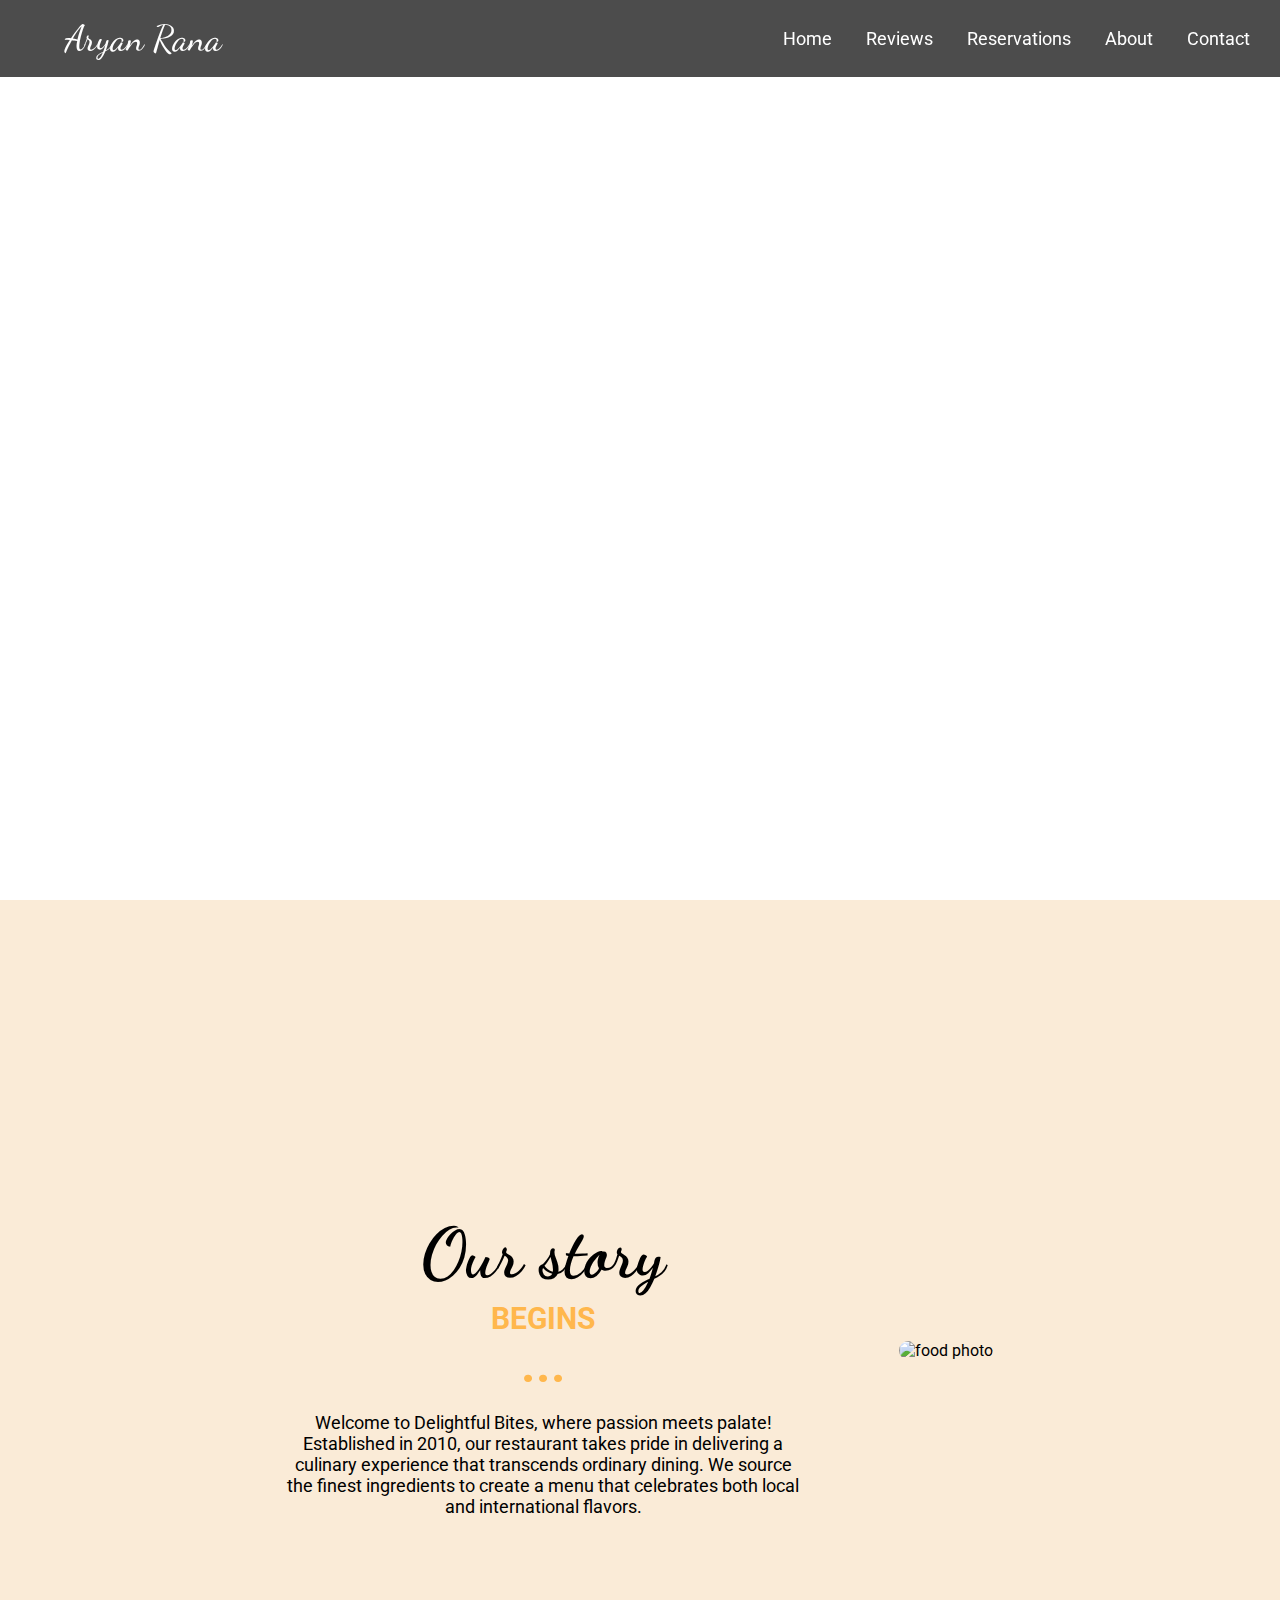
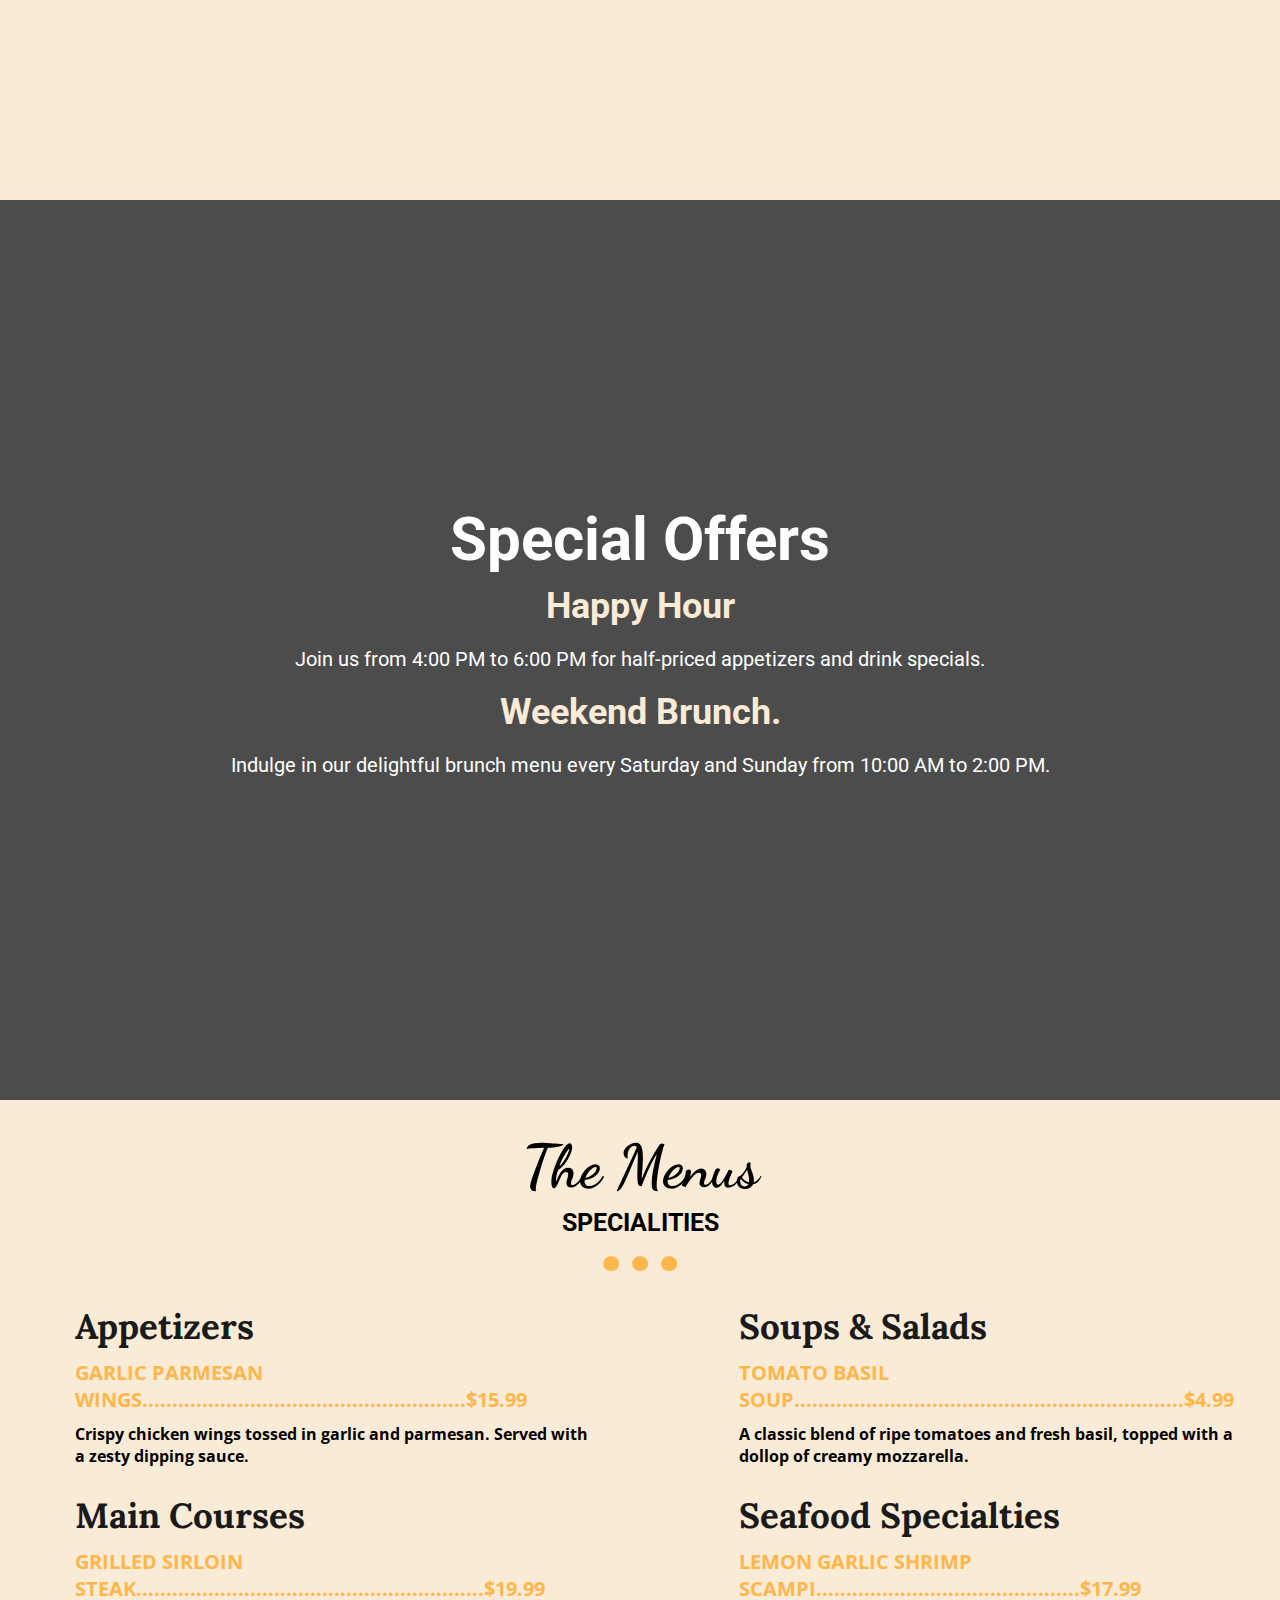
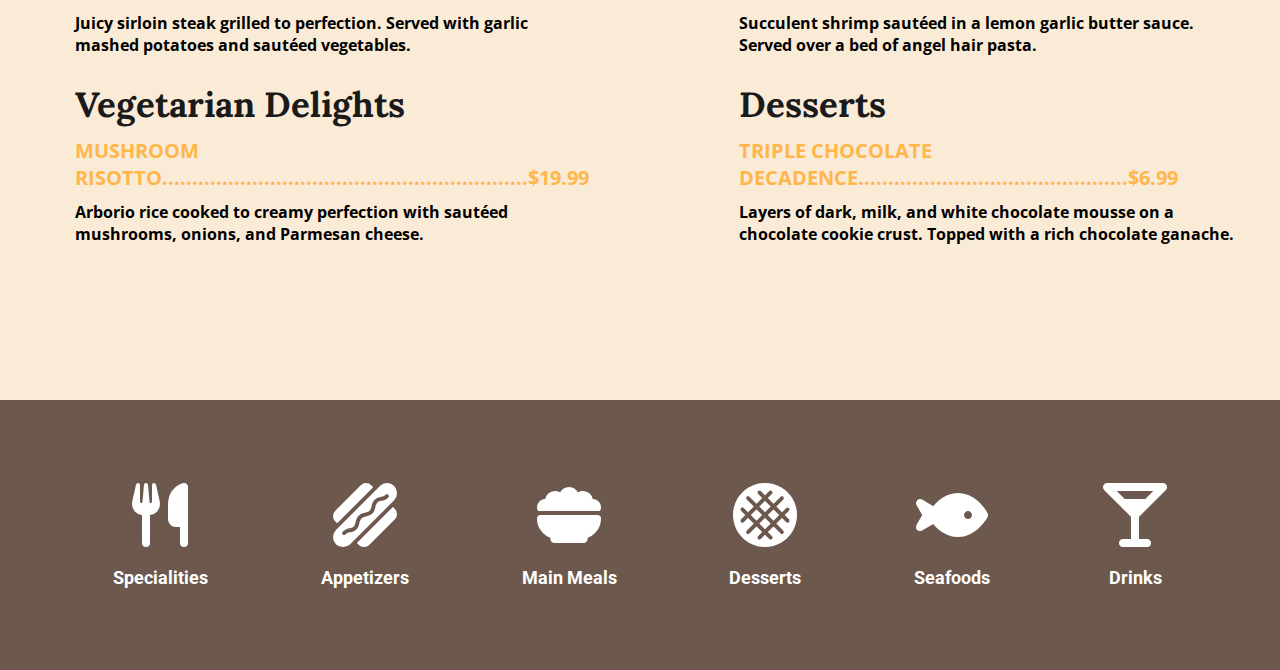
==== index.html @ 8b71987f "Menu & Icons" ====
<!DOCTYPE html>
<html lang="en">
<head>
    <meta charset="UTF-8">
    <meta name="viewport" content="width=device-width, initial-scale=1.0">
    <title>Delightful Bites Restaurant</title>
    <link rel="stylesheet" href="style.css">
    <link rel="stylesheet" href="https://cdnjs.cloudflare.com/ajax/libs/font-awesome/6.5.1/css/all.min.css">
</head>
<body>
    <main>
        <section class="landing-page">
            <nav class="menu">
                <div class="logo">
                    <a href="#">Aryan Rana</a>
                </div>
                <div class="menu-btn">
                    <a href="#">Home</a>
                    <a href="#">Reviews</a>
                    <a href="#">Reservations</a>
                    <a href="#">About</a>
                    <a href="#">Contact</a>
                </div>
            </nav>
            <div class="background-img"></div>

            <div class="landing-page-content">
                <h1>Delightful Bites</h1>
                <h4>Savor the Flavors of Culinary Excellence</h4>
            </div>
        </section>

        <section class="our-story">
            <div class="story-content">
                <h1>Our story</h1>
                <h3>BEGINS</h3>
                <h4>...</h4>
                <p>Welcome to Delightful Bites, where passion meets palate! Established in 2010, our restaurant takes pride in delivering a culinary experience that transcends ordinary dining. We source the finest ingredients to create a menu that celebrates both local and international flavors.</p>
            </div>
            <div class="story-img">
                <img src="https://img.freepik.com/free-photo/side-view-club-sandwich-with-salted-cucumbers-lemon-olives-round-white-plate_176474-3049.jpg?w=740&t=st=1705637805~exp=1705638405~hmac=fe9054558e124e71cd167148148c198eaa6d7e6b588a46d41ed2f41e915b33fd" alt="food photo">
            </div>
        </section>

        <section class="signature-recipes">
            <div class="signature-content">
                <h1>Special Offers</h1>
                <h3>Happy Hour</h3>
                <p>Join us from 4:00 PM to 6:00 PM for half-priced appetizers and drink specials.</p>
                <h3>Weekend Brunch.</h3>
                <p>Indulge in our delightful brunch menu every Saturday and Sunday from 10:00 AM to 2:00 PM.</p>
            </div>
        </section>

        <section class="food-menu">
            <h1>The Menus</h1>
            <h3>Specialities</h3>
            <h4>...</h4>
            <div class="grid-menu">
                <div class="grid-child">
                    <h1>Appetizers</h1>
                    <h3>Garlic Parmesan Wings......................................................$15.99</h3>
                    <p>Crispy chicken wings tossed in garlic and parmesan. Served with a zesty dipping sauce.</p>
                </div>
                <div class="grid-child">
                    <h1>Soups & Salads</h1>
                    <h3>Tomato Basil Soup.................................................................$4.99</h3>
                    <p>A classic blend of ripe tomatoes and fresh basil, topped with a dollop of creamy mozzarella.</p>
                    <!-- <h3>Mango Tango Salad</h3>
                    <p>Mixed greens, juicy mango slices, feta cheese, and candied walnuts. Drizzled with a balsamic vinaigrette.</p> -->
                </div>
                <div class="grid-child">
                    <h1>Main Courses</h1>
                    <h3>Grilled Sirloin Steak..........................................................$19.99</h3>
                    <p>Juicy sirloin steak grilled to perfection. Served with garlic mashed potatoes and sautéed vegetables.</p>
                    <!-- <h3>Chicken Alfredo Pasta</h3>
                    <p>Creamy Alfredo sauce tossed with fettuccine pasta and grilled chicken.</p> -->
                </div>
                <div class="grid-child">
                    <h1>Seafood Specialties</h1>
                    <h3>Lemon Garlic Shrimp Scampi............................................$17.99</h3>
                    <p>Succulent shrimp sautéed in a lemon garlic butter sauce. Served over a bed of angel hair pasta.</p>
                </div>
                <div class="grid-child">
                    <h1>Vegetarian Delights</h1>
                    <h3>Mushroom Risotto.............................................................$19.99</h3>
                    <p>Arborio rice cooked to creamy perfection with sautéed mushrooms, onions, and Parmesan cheese.</p>
                </div>
                <div class="grid-child">
                    <h1>Desserts</h1>
                    <h3>Triple Chocolate Decadence.............................................$6.99</h3>
                    <p>Layers of dark, milk, and white chocolate mousse on a chocolate cookie crust. Topped with a rich chocolate ganache.</p>
                </div>
            </div>
        </section>

        <section class="icon-menu">
            <div class="icon">
                <i class="fa-solid fa-utensils fa-4x"></i>
                <h6>Specialities</h6>
            </div>
            <div class="icon">
                <i class="fa-solid fa-hotdog fa-4x"></i>
                <h6>Appetizers</h6>
            </div>
            <div class="icon">
                <i class="fa-solid fa-bowl-food fa-4x"></i>
                <h6>Main Meals</h6>
            </div>
            <div class="icon">
                <i class="fa-solid fa-stroopwafel fa-4x"></i>
                <h6>Desserts</h6>
            </div>
            <div class="icon">
                <i class="fa-solid fa-fish fa-4x"></i>
                <h6>Seafoods</h6>
            </div>
            <div class="icon">
                <i class="fa-solid fa-martini-glass fa-4x"></i>
                <h6>Drinks</h6>
            </div>
        </section>

    </main>

</body>
</html>
---- style.css ----
@import url('https://fonts.googleapis.com/css2?family=Open+Sans:ital,wght@1,300&display=swap');
@import url('https://fonts.googleapis.com/css2?family=Open+Sans&display=swap');
@import url('https://fonts.googleapis.com/css2?family=Dancing+Script:wght@700&display=swap');
@import url('https://fonts.googleapis.com/css2?family=Roboto&display=swap');
@import url('https://fonts.googleapis.com/css2?family=Lora:ital,wght@1,500&display=swap');

body{
    margin: 0;
    padding: 0;
    font-family: 'Roboto', sans-serif;
}

.landing-page{
    background-image: url(./assets/vegetables-set-left-black-slate.jpg);
    background-repeat: no-repeat;
    background-size: cover;
    height: 100vh;
}

nav.menu{
    display: flex;
    justify-content: space-between;
    padding: 25px 15px;
    align-items: center;
    /* position: relative; */
    position: sticky;
    top: 0;
    background-color: rgba(0,0,0,0.7);
    height: 3vh;
    
}

.logo a{
    font-family: 'Dancing Script', cursive;
    text-decoration: none;
    font-size: 36px;
    color: #fff;
    padding-left: 50px;
}

.menu-btn a{
    text-decoration: none;
    color: black;
    padding: 0px 15px;
    font-size: 18px;
    color: #fff;
}

.menu-btn a:hover{
    text-decoration: underline;
    opacity: 0.7;
    transition: ease-in 0.3s;
}

.landing-page-content h1{
    color: #fff;
    font-family: 'Dancing Script', cursive;
    font-size: 100px;
    position: absolute;
    margin: 0;
    padding: 0;
    top: 40%;
    left: 10%;
}

.landing-page-content h4{
    color: #fff;
    font-size: 25px;
    font-family: 'Dancing Script', cursive;
    position: absolute;
    top: 53%;
    left: 17%;
    /* text-transform: uppercase; */
}

.our-story{
    height: 100vh;
    background-color: antiquewhite;
    display: flex;
    justify-content: center;
    align-items: center;
    gap: 100px;
    text-align: center;
    /* margin-bottom: 0; */
}

.our-story h1{
    margin-bottom: 5px;
    font-family: 'Dancing Script', cursive;
    font-size: 70px;
}

.our-story h3{
    margin: 0;
    font-size: 30px;
    color: rgb(255, 183, 76);
}

.our-story h4{
    margin: 0px;
    font-size: 50px;
    color: rgb(255, 183, 76);
}

.our-story p{
    font-size: 18px;
    /* margin-top: 0; */
}

.story-content{
    width: 40%;
}

.story-img img{
    width: 500px;
    border-radius: 15px;
    transition: ease-in-out 0.3s;
}

.story-img img:hover{
    transform: translateY(-20px);
    cursor: pointer;
    box-shadow: 0px 20px 20px rgb(93, 93, 93);
}

.signature-recipes{
    background-image: url('https://img.freepik.com/free-photo/staple-both-hakka-chinese-culinary-traditions_157027-3288.jpg?t=st=1705639334~exp=1705642934~hmac=932eb2177e94828991f84b2e06599769e64c361feb4fa1d495d70c51c947514d&w=1380');
    height: 100vh;
    background-repeat: no-repeat;
    background-size: cover;
    display: flex;
    justify-content: center;
    box-shadow: inset 0 0 0 2000px rgba(0, 0, 0, 0.7);
    align-items: center;
}

.signature-content{
    color: #fff;
    margin: 0;
    text-align: center;
}

.signature-content h1{
    font-size: 60px;
    margin-top: 0px;
    margin-bottom: 10px;
}

.signature-content h3{
    margin: 0;
    font-size: 36px;
    color: antiquewhite;
}

.signature-content p{
    font-size: 20px;
}

.food-menu{
    height: 100vh;
    background-color: #faebd7;
    display: flex;
    flex-direction: column;
    align-items: center;
    justify-content: center;
    /* padding-top: 50px; */
}

.food-menu h1{
    margin-top: 0;
    margin-bottom: 5px;
    font-family: 'Dancing Script', cursive;
    font-size: 60px;
}

.food-menu h3{
    margin-top: 0px;
    text-transform: uppercase;
    font-size: 25px;
}

.food-menu h4{
    margin-top: -85px;
    margin-bottom: 0px;
    font-size: 100px;
    color: rgb(255, 183, 76);
}

.grid-menu{
    display: grid;
    grid-template-columns: 1fr 1fr;
    grid-template-rows: 1fr 1fr 1fr 1fr;
    /* grid-template-rows: 200px 200px 200px 200px; */
    height: 75vh;
    width: 100%;
    /* row-gap: 20px; */
}

.grid-child{
    /* border: 1px solid black; */
    padding: 0px 25px;
    margin: 0px 50px;
}

.grid-child h1{
    /* margin: 0 auto; */
    font-size: 35px;
    font-family: 'Lora', serif;
    margin-top: 10px;
    color: #1a1a1a;
}

.grid-child h3{
    font-size: 20px;
    margin-top: 10px;
    margin-bottom: 0px;
    font-family: 'Open Sans', sans-serif;
    color: rgb(255, 183, 76);
}

.grid-child p{
    margin-top: 10px;
    font-weight: bold;
    font-family: 'Open Sans', sans-serif;
}


.icon-menu{
    height: 30vh;
    background-color: rgb(108, 88, 77);
    margin: 0;
    padding: 0;
    display: flex;
    justify-content: space-evenly;
    align-items: center;
    text-align: center;
}

.icon-menu i{
    color: #fff;
    margin-bottom: 0;
}

.icon-menu h6{
    color: #fff;
    font-size: 18px;
    margin-top: 20px;
    margin-bottom: 0;
}
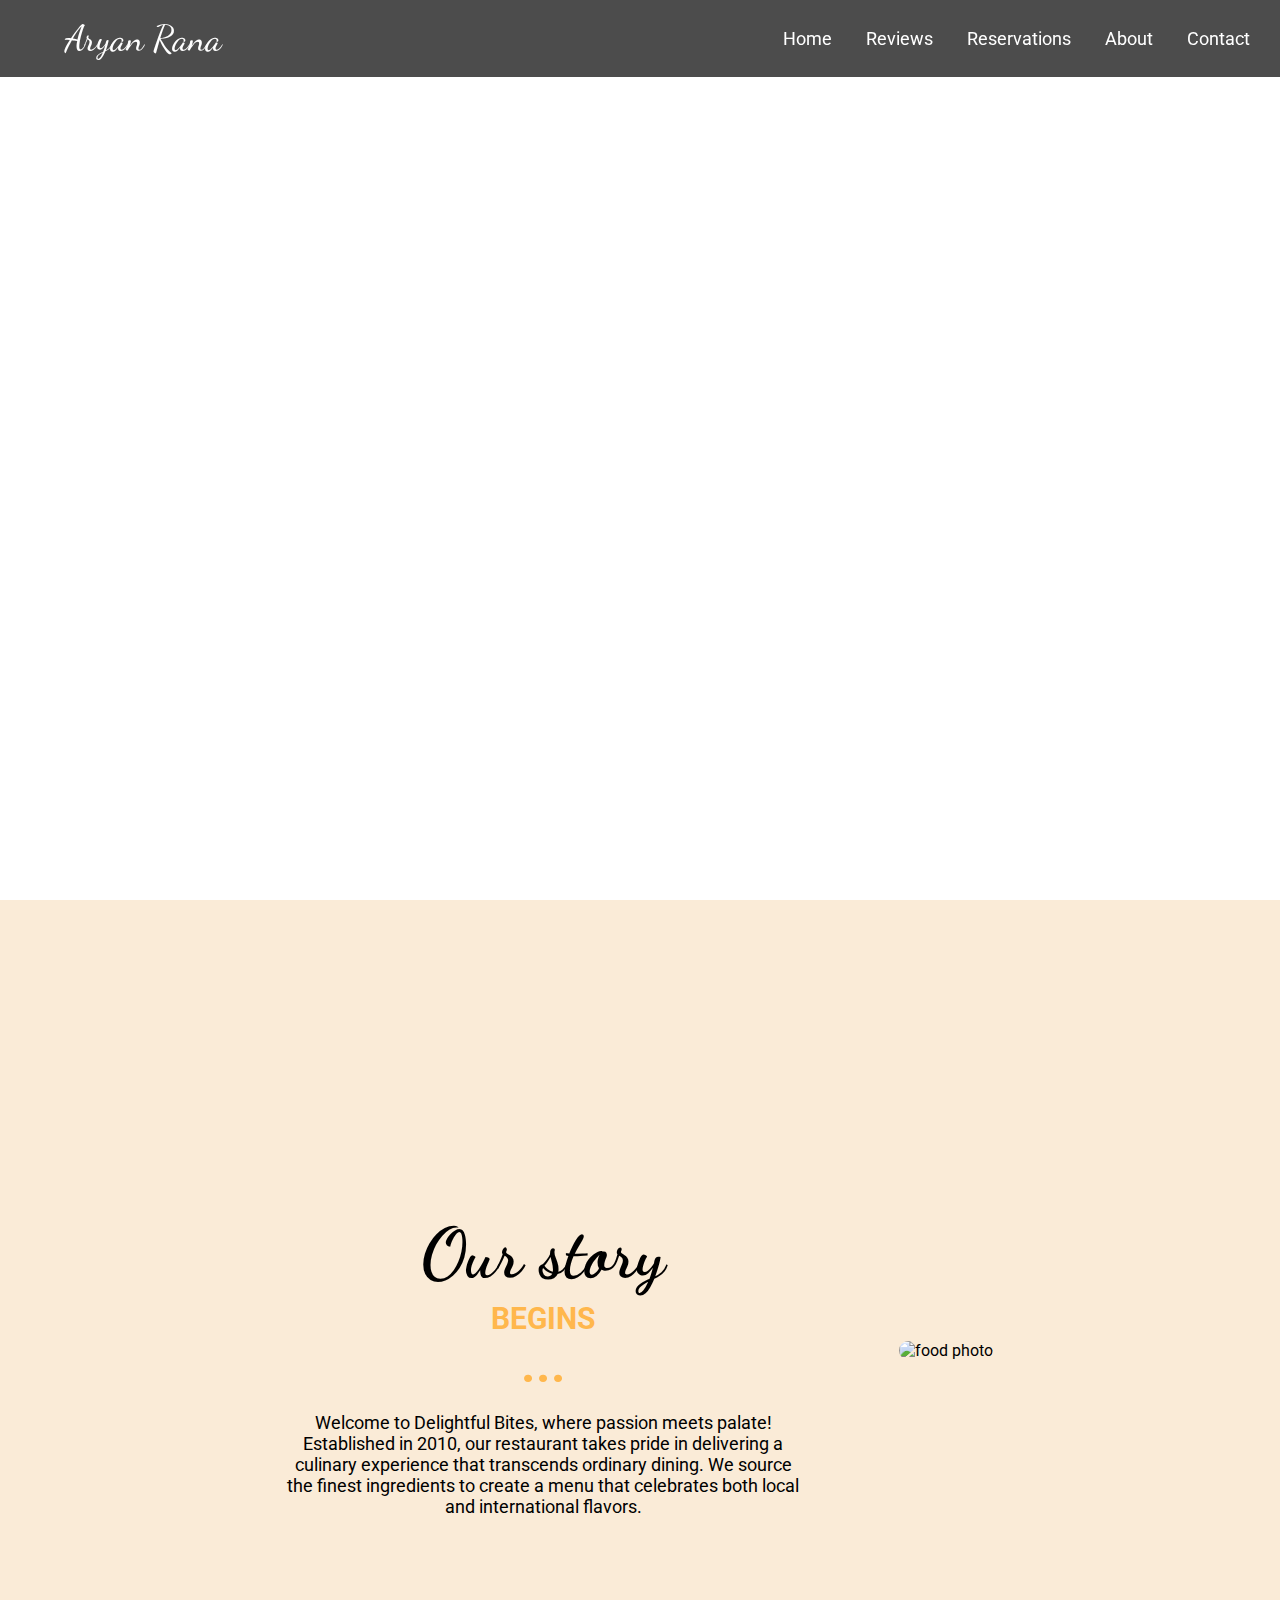
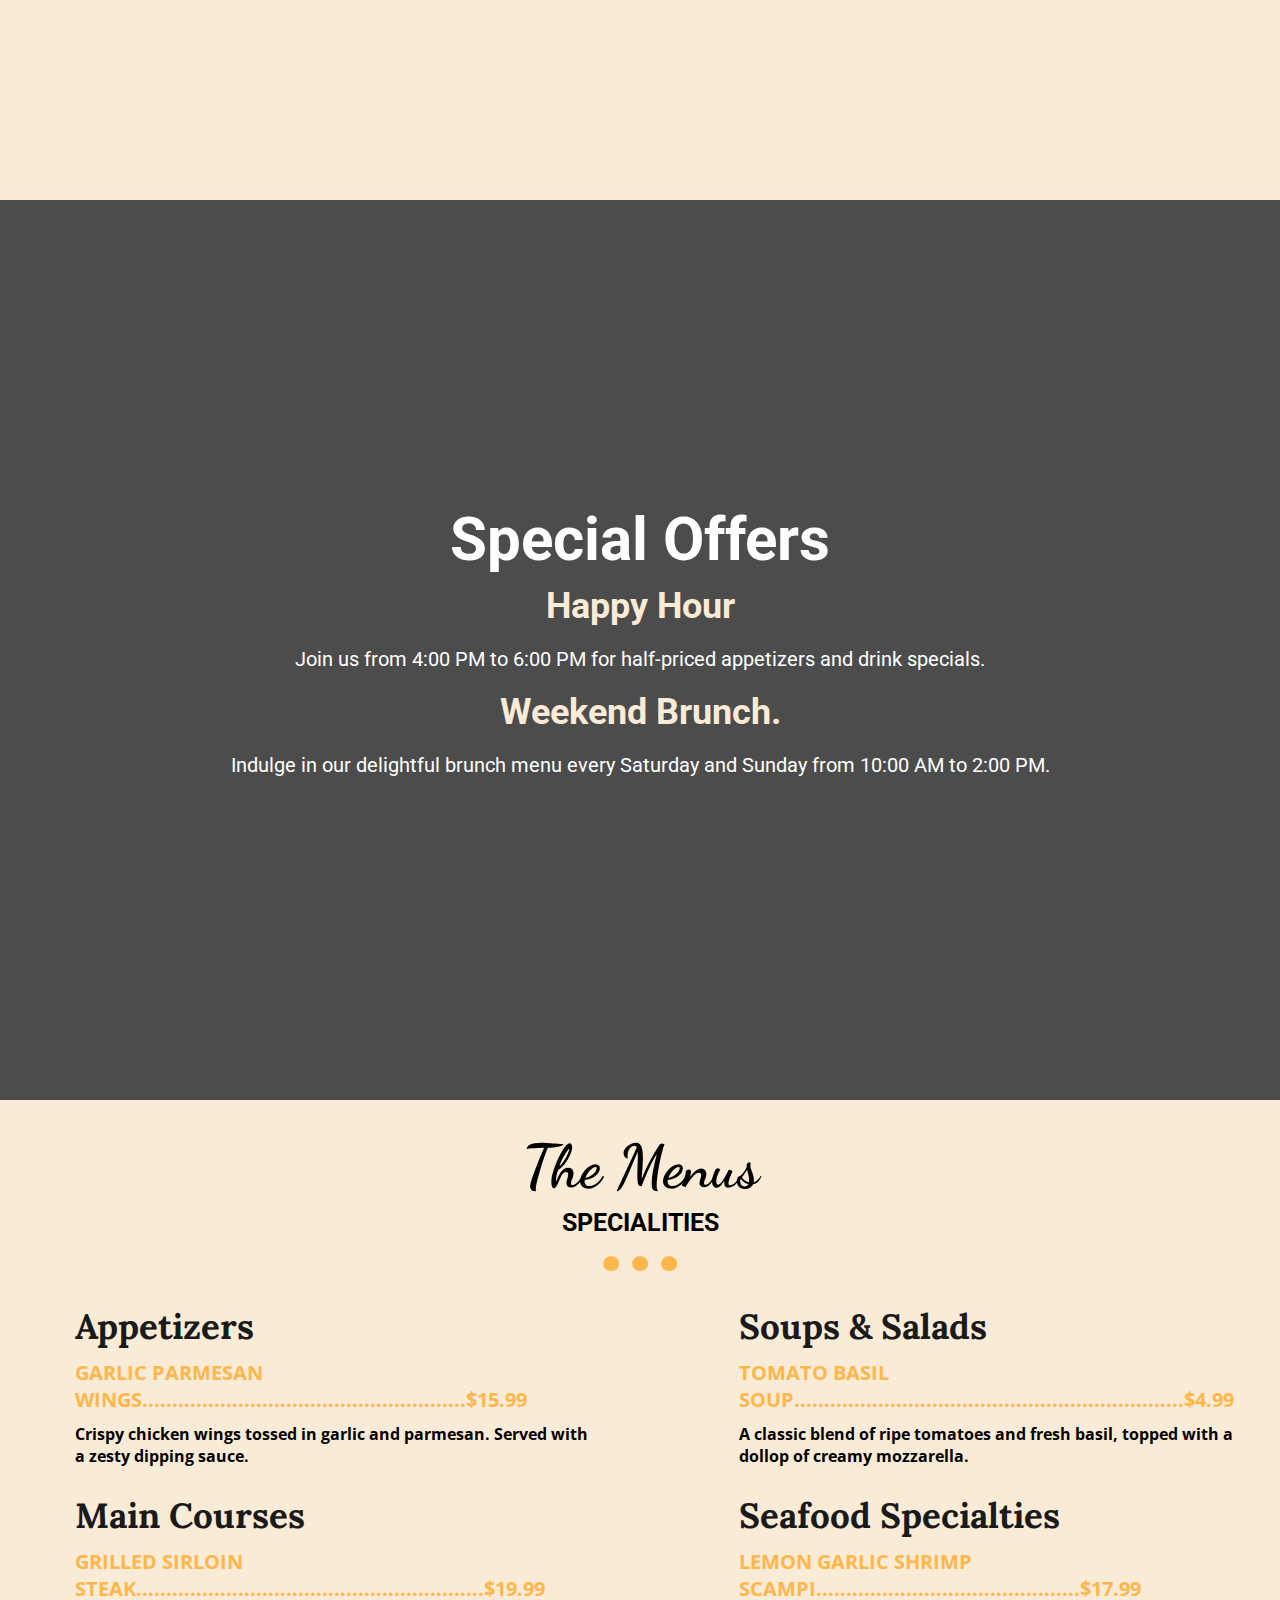
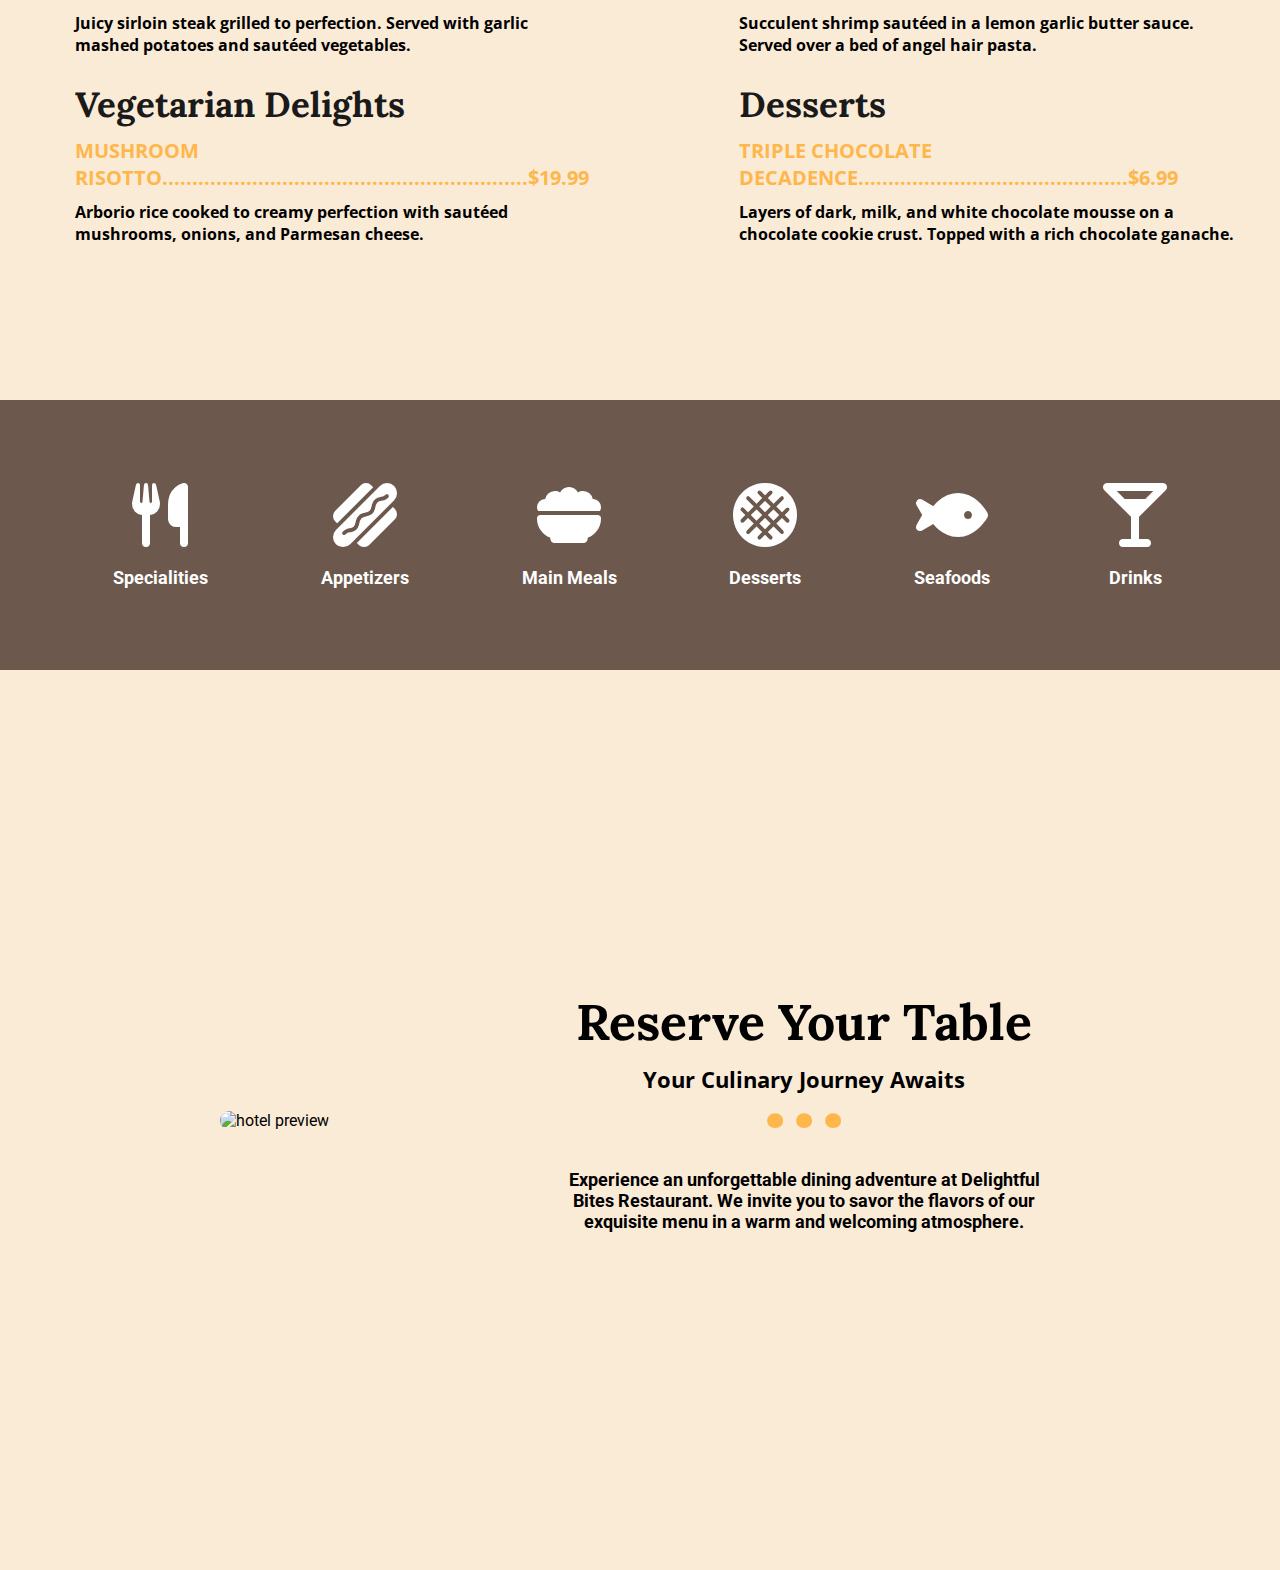
==== commit 524a65d6: "Reservation Section" ====
--- a/index.html
+++ b/index.html
@@ -10,6 +10,10 @@
 <body>
     <main>
         <section class="landing-page">
+            <div class="landing-page-content">
+                <h1>Delightful Bites</h1>
+                <h4>Savor the Flavors of Culinary Excellence</h4>
+            </div>
             <nav class="menu">
                 <div class="logo">
                     <a href="#">Aryan Rana</a>
@@ -23,11 +27,6 @@
                 </div>
             </nav>
             <div class="background-img"></div>
-
-            <div class="landing-page-content">
-                <h1>Delightful Bites</h1>
-                <h4>Savor the Flavors of Culinary Excellence</h4>
-            </div>
         </section>
 
         <section class="our-story">
@@ -121,6 +120,40 @@
             </div>
         </section>
 
+        <section class="reservations">
+            <div class="reservation-content">
+                <div class="img-container"><img src="https://img.freepik.com/free-photo/chinese-traditional-interior-restaurant_1409-6256.jpg?t=st=1705691362~exp=1705694962~hmac=23c063efb1ce0255e01ec3faac3ee736597739b90121cf0d766e950873a7528c&w=1060" alt="hotel preview"></div>
+                
+                <div class="reservation-title">
+                    <h1>Reserve Your Table</h1>
+                    <h3>Your Culinary Journey Awaits</h3>
+                    <h4>...</h4>
+                    <p>Experience an unforgettable dining adventure at Delightful Bites Restaurant. We invite you to savor the flavors of our exquisite menu in a warm and welcoming atmosphere.</p>
+                </div>
+            </div>
+        </section>
+        
+        <!-- <section class="reserve-here">
+                <div class="why-reserve">
+                    <h1>Why Reserve with Us?</h1>
+                    <h3>Priority Seating</h3>
+                    <p>Guarantee your preferred dining time by reserving your table in advance.</p>
+                    <h3>Special Occasions</h3>
+                    <p>Celebrating a special event? Let us know, and we'll ensure your experience is nothing short of extraordinary.</p>
+                    <h3>Exclusive Offers</h3>
+                    <p>Enjoy exclusive perks and offers when you reserve through our website.</p>
+                </div>
+                <div class="how-reserve">
+                    <h1>How to Reserve</h1>
+                    <h3>Online Reservation:</h3>
+                    <p>Visit our website and use our easy online reservation system.</p>
+                    <h3>Call Us:</h3>
+                    <p>Dial (555) 123-4567 to speak with our friendly staff and secure your table.</p>
+                    <h3>Visit Us:</h3>
+                    <p>Drop by Delightful Bites Restaurant, and our host will assist you with your reservation.</p>
+                </div>
+        </section> -->
+
     </main>
 
 </body>
--- a/style.css
+++ b/style.css
@@ -27,7 +27,7 @@
     top: 0;
     background-color: rgba(0,0,0,0.7);
     height: 3vh;
-    
+    backdrop-filter: blur(10px);
 }
 
 .logo a{
@@ -120,7 +120,7 @@
 .story-img img:hover{
     transform: translateY(-20px);
     cursor: pointer;
-    box-shadow: 0px 20px 20px rgb(93, 93, 93);
+    box-shadow: 20px 20px 20px rgb(93, 93, 93);
 }
 
 .signature-recipes{
@@ -215,7 +215,7 @@
     margin-top: 10px;
     margin-bottom: 0px;
     font-family: 'Open Sans', sans-serif;
-    color: rgb(255, 183, 76);
+    color: #ffb74c;
 }
 
 .grid-child p{
@@ -248,3 +248,59 @@
     margin-bottom: 0;
 }
 
+.reservations{
+    background-color: antiquewhite;
+    height: 100vh;
+    display: flex;
+    margin: 0;
+    padding: 0;
+}
+
+.img-container img{
+    width: 700px;
+    border-radius: 15px;
+}
+
+.img-container img:hover{
+    transform: translateY(-5px);
+    cursor: pointer;
+    box-shadow: -20px 20px 10px rgb(40, 40, 40);
+    transition: ease-in-out 0.3s;
+}
+
+.reservation-content{
+    display: flex;
+    align-items: center;
+    justify-content: space-evenly;
+}
+
+.reservation-title{
+    width: 40%;
+    text-align: center;
+}
+
+.reservation-title h1{
+    font-family: 'Lora', serif;
+    font-size: 50px;
+    margin: 0px auto;
+}
+
+.reservation-title h3{
+    margin: 10px auto;
+    font-family: 'Open Sans', sans-serif;
+    font-size: 22px;
+}
+
+.reservation-title h4{
+    font-size: 100px;
+    margin-top: -70px;
+    margin-bottom: 0;
+    color: #ffb74c;
+    height: fit-content;
+}
+
+.reservation-title p{
+    font-weight: bold;
+    font-size: 18px;
+}
+
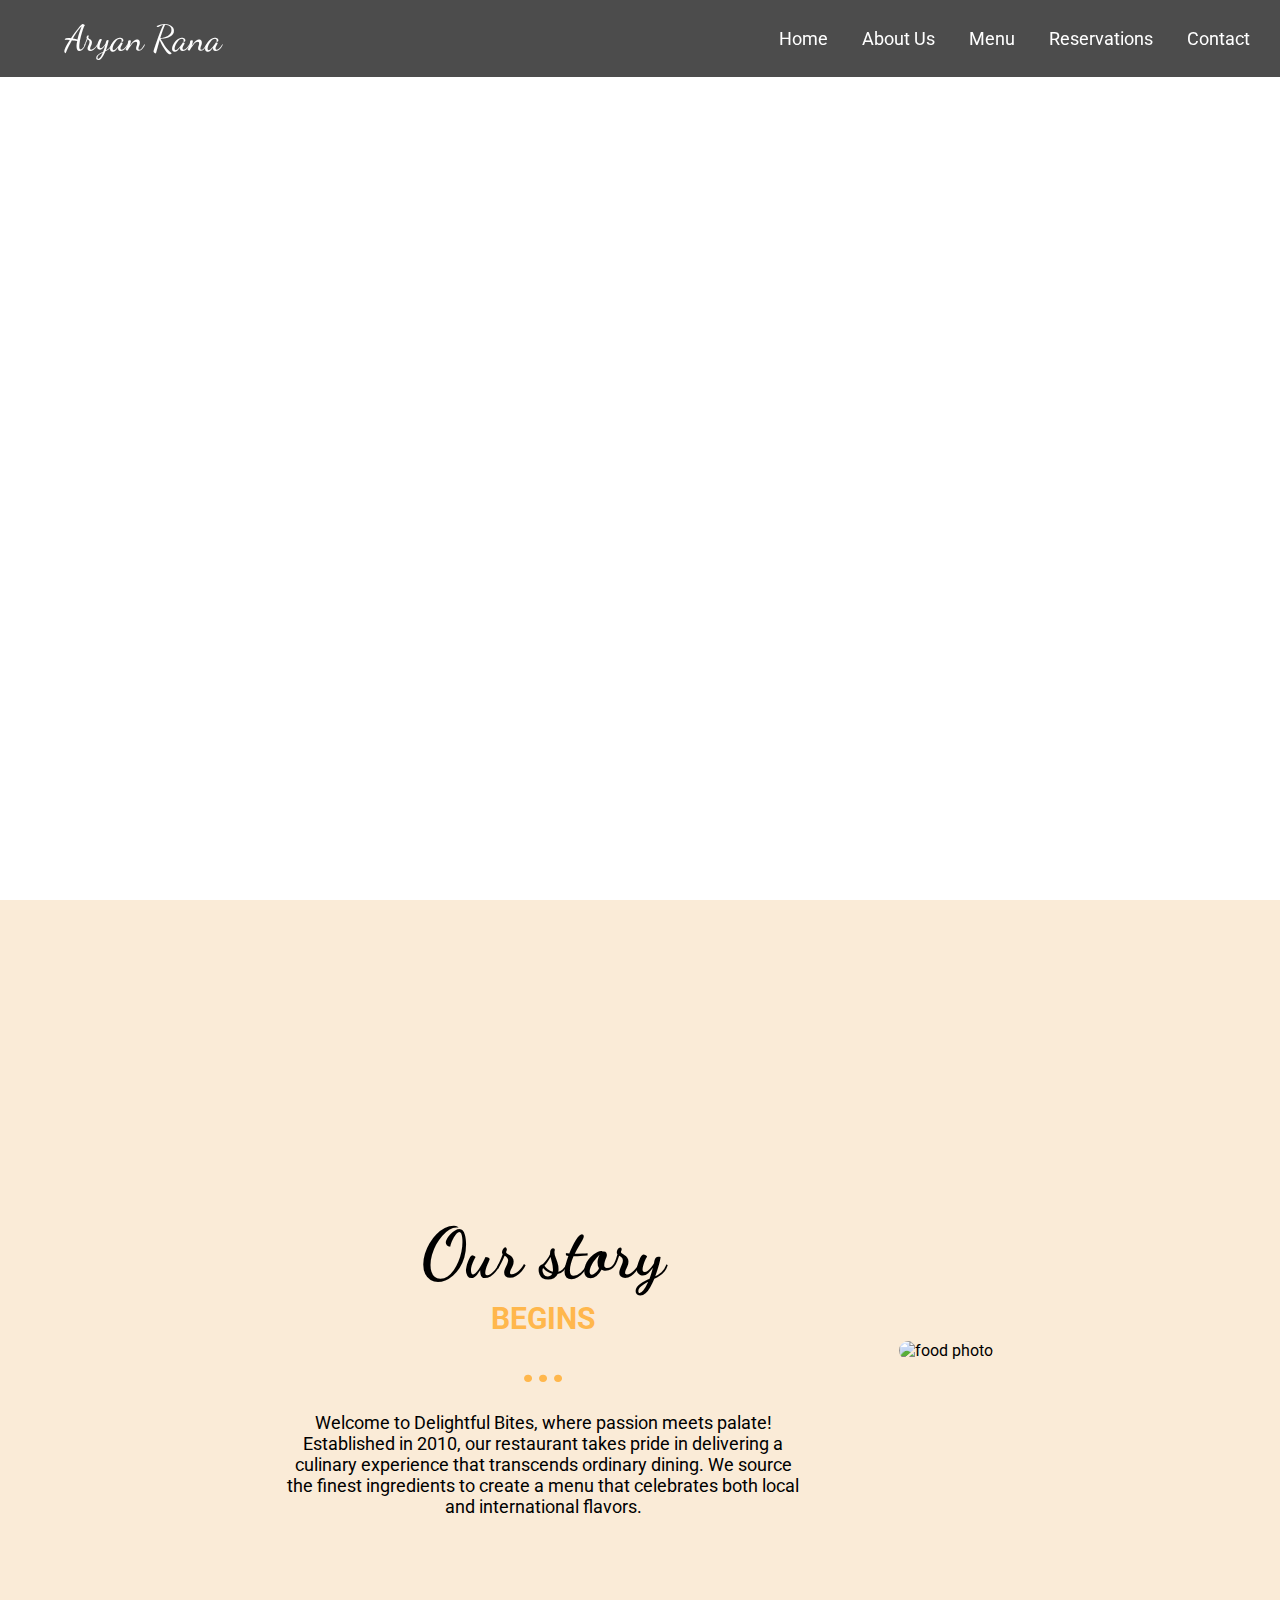
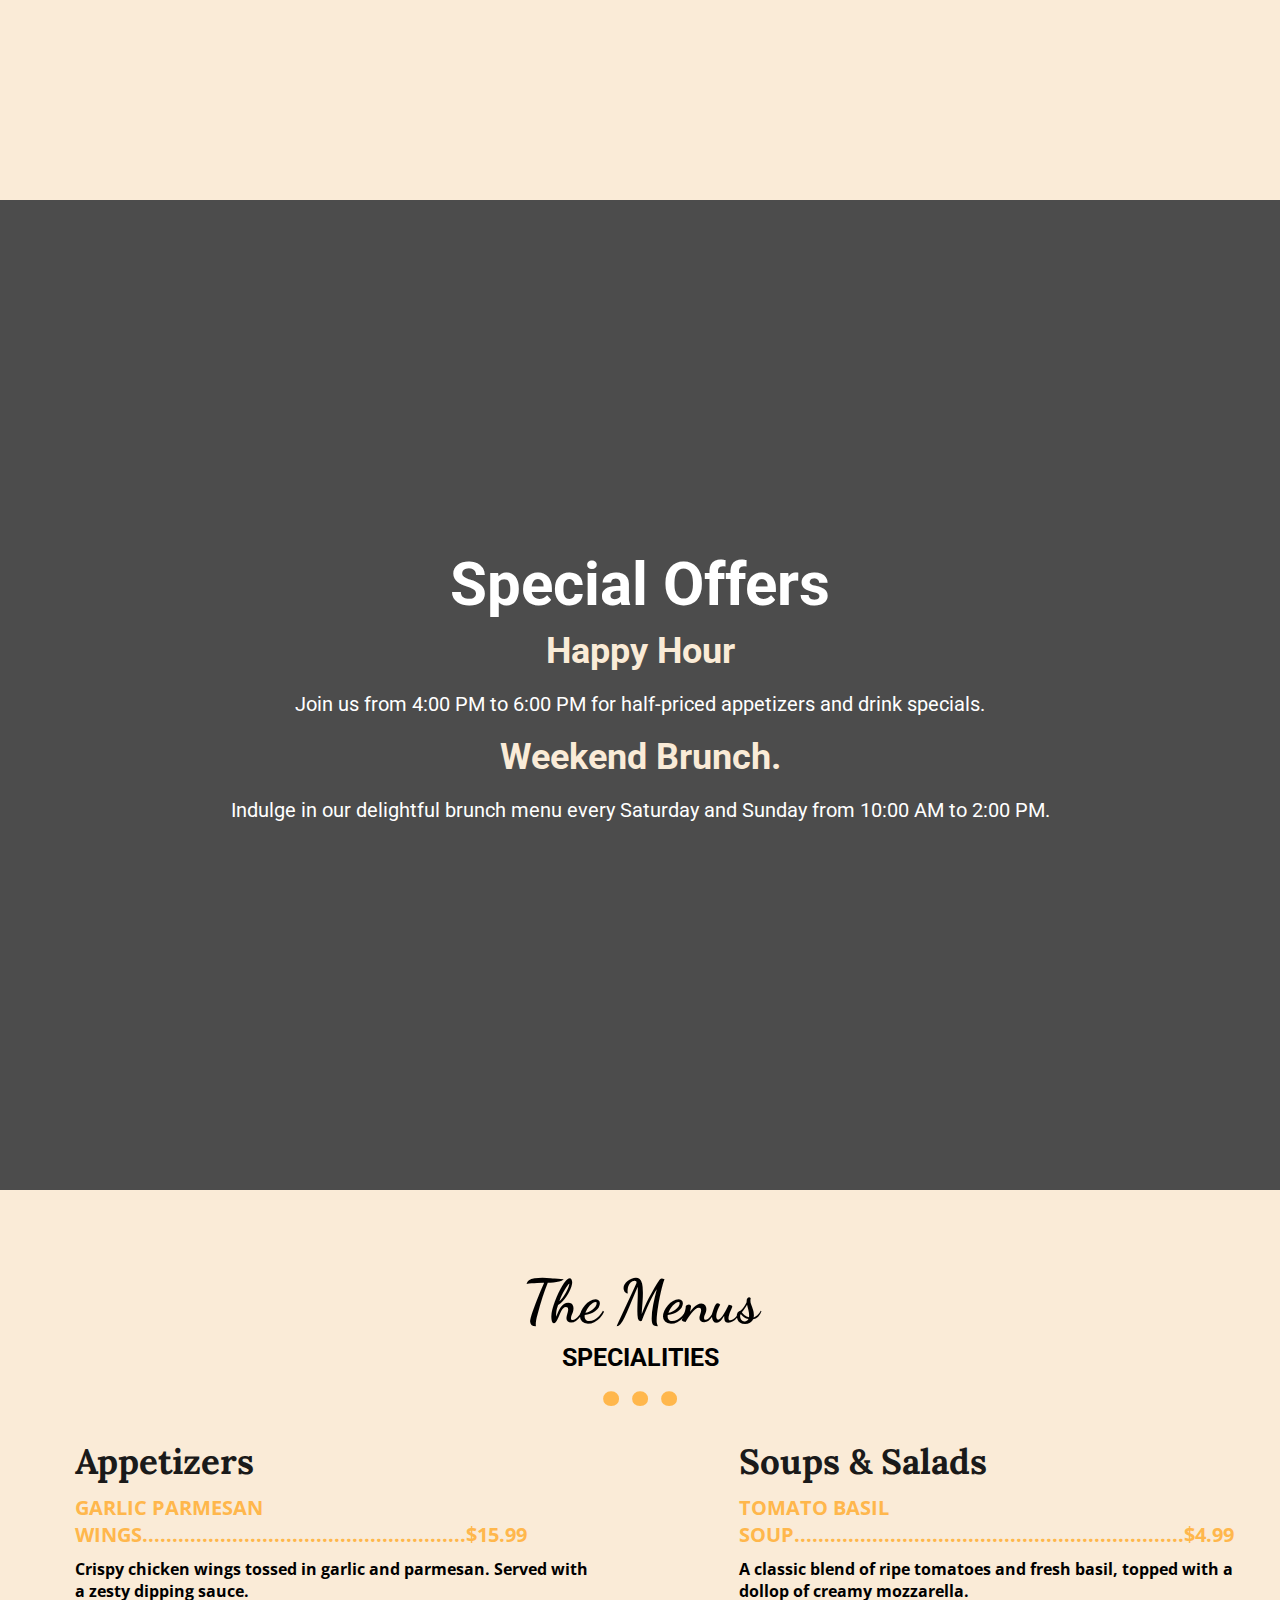
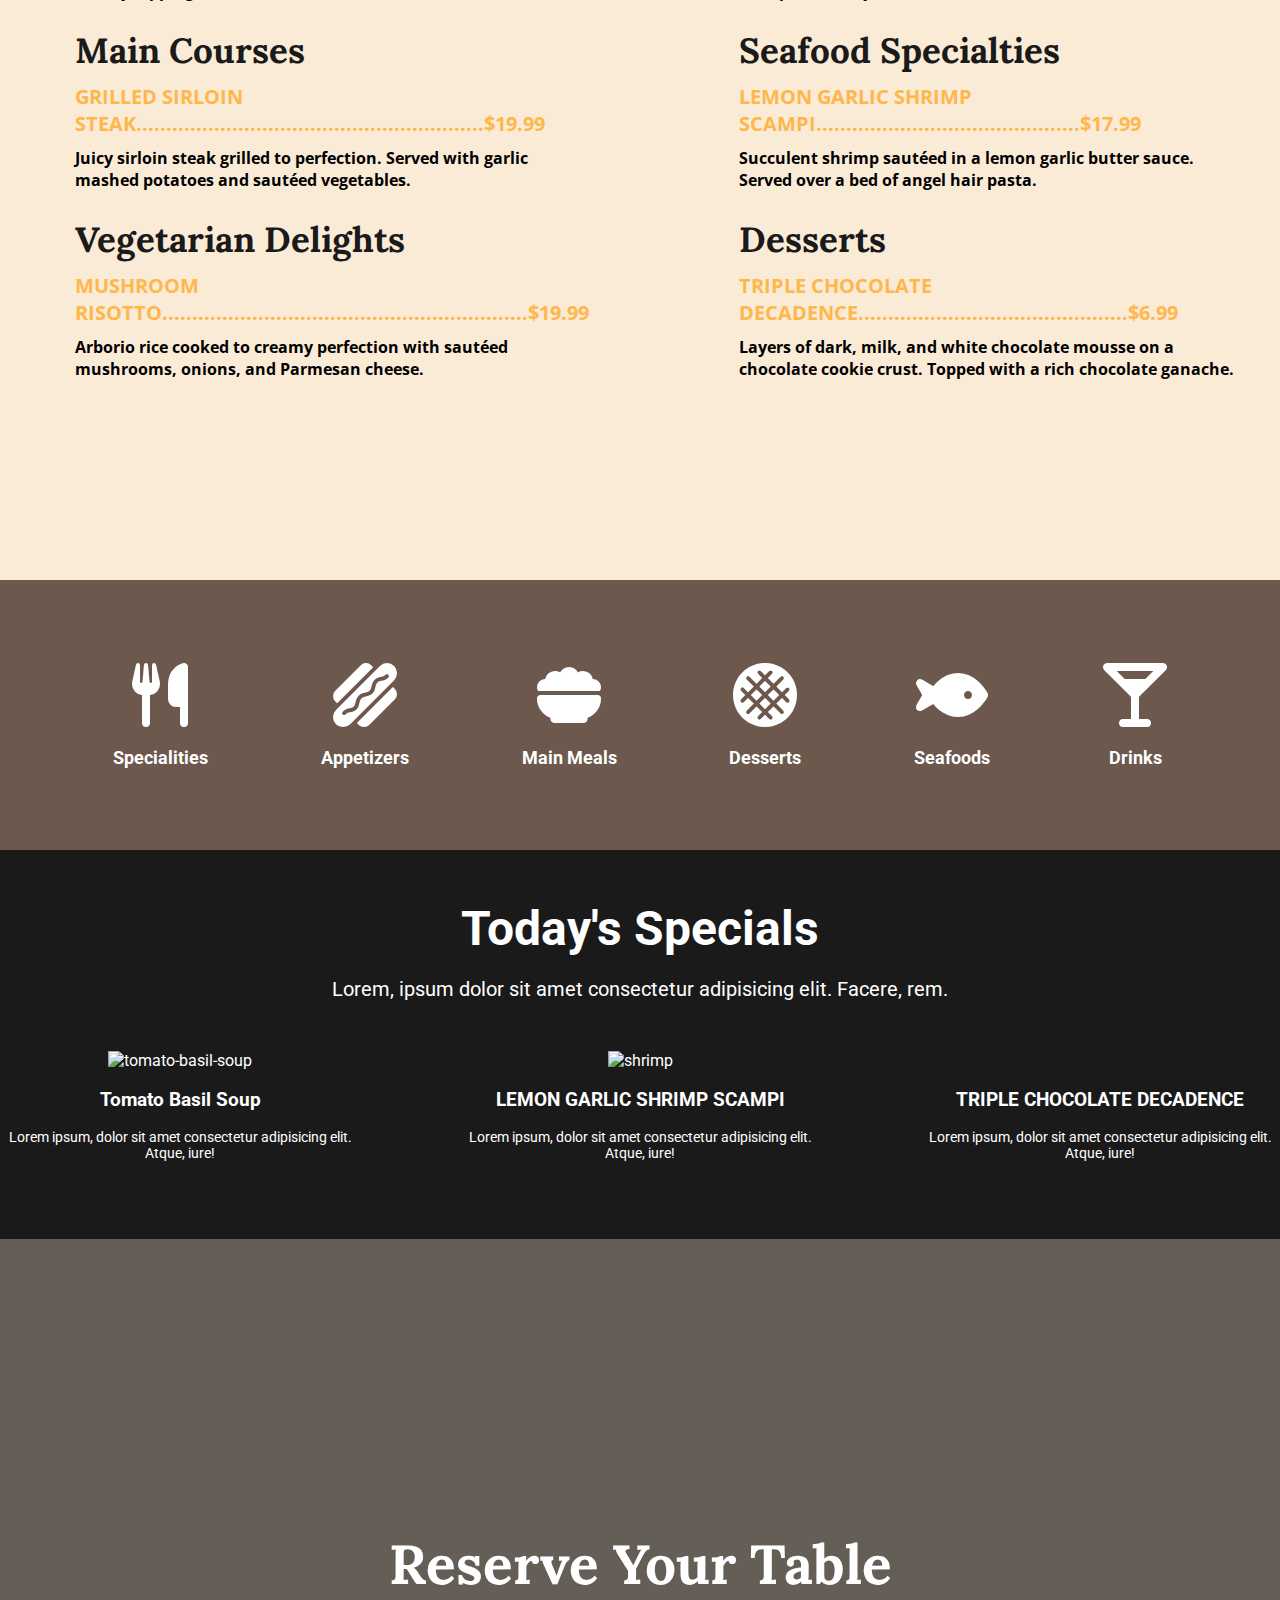
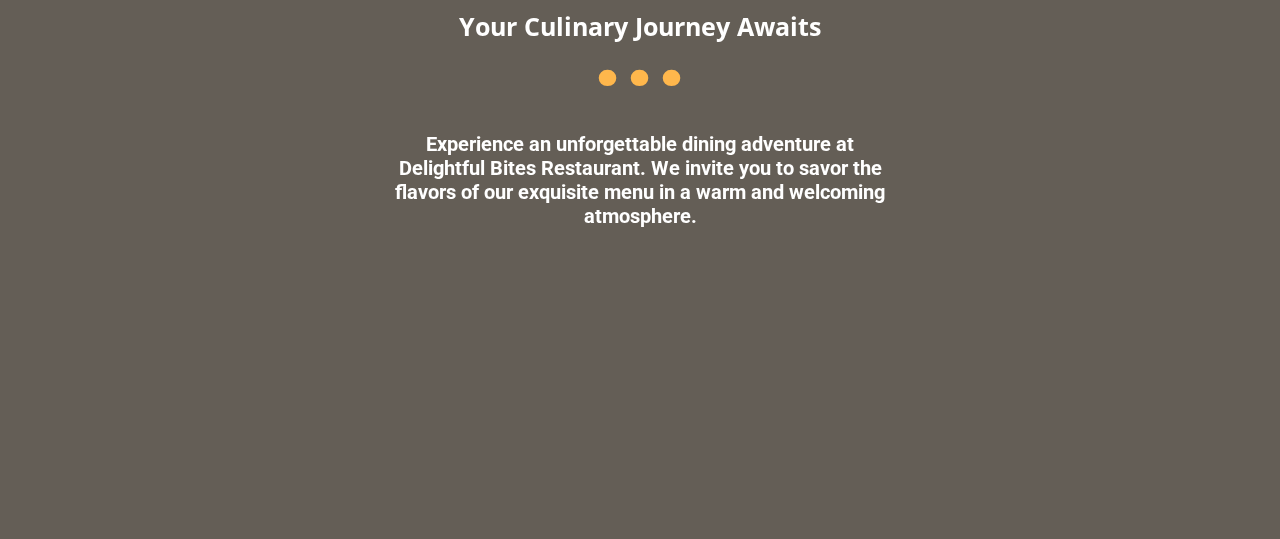
==== commit 808daad5: "Specials Section" ====
--- a/index.html
+++ b/index.html
@@ -20,9 +20,9 @@
                 </div>
                 <div class="menu-btn">
                     <a href="#">Home</a>
-                    <a href="#">Reviews</a>
+                    <a href="#">About Us</a>
+                    <a href="#">Menu</a>
                     <a href="#">Reservations</a>
-                    <a href="#">About</a>
                     <a href="#">Contact</a>
                 </div>
             </nav>
@@ -37,7 +37,7 @@
                 <p>Welcome to Delightful Bites, where passion meets palate! Established in 2010, our restaurant takes pride in delivering a culinary experience that transcends ordinary dining. We source the finest ingredients to create a menu that celebrates both local and international flavors.</p>
             </div>
             <div class="story-img">
-                <img src="https://img.freepik.com/free-photo/side-view-club-sandwich-with-salted-cucumbers-lemon-olives-round-white-plate_176474-3049.jpg?w=740&t=st=1705637805~exp=1705638405~hmac=fe9054558e124e71cd167148148c198eaa6d7e6b588a46d41ed2f41e915b33fd" alt="food photo">
+                <img src="https://images.pexels.com/photos/2474661/pexels-photo-2474661.jpeg?cs=srgb&dl=pexels-marvin-ozz-2474661.jpg&fm=jpg" alt="food photo">
             </div>
         </section>
 
@@ -120,9 +120,39 @@
             </div>
         </section>
 
+        <section class="specials">
+            <h1>Today's Specials</h1>
+            <p>Lorem, ipsum dolor sit amet consectetur adipisicing elit. Facere, rem.</p>
+            <div class="special-card">
+                <div class="card-content">
+                    <img src="https://avirtualvegan.com/wp-content/uploads/2022/08/Tomato-Basil-Soup-A-Virtual-Vegan-2.jpg" alt="tomato-basil-soup">
+                    <div class="card-text-content">
+                        <h3>Tomato Basil Soup</h3>
+                        <p>Lorem ipsum, dolor sit amet consectetur adipisicing elit. Atque, iure!</p>
+                    </div>
+                </div>
+                <div class="card-content">
+                    <img src="https://sweetpeaskitchen.com/wp-content/uploads/2020/09/Famous-Red-Lobster-Shrimp-Scampi-s.jpg" alt="shrimp">
+                    <div class="card-text-content">
+                        <h3>LEMON GARLIC SHRIMP SCAMPI</h3>
+                        <p>Lorem ipsum, dolor sit amet consectetur adipisicing elit. Atque, iure!</p>
+                    </div>
+                </div>
+                <div class="card-content">
+                    <img src="https://theloopywhisk.com/wp-content/uploads/2019/08/Triple-Chocolate-Cake_730px-featured.jpg" alt="">
+                    <div class="card-text-content">
+                        <h3>TRIPLE CHOCOLATE DECADENCE</h3>
+                        <p>Lorem ipsum, dolor sit amet consectetur adipisicing elit. Atque, iure!</p>
+                    </div>
+                </div>
+            </div>
+        </section>
+
+
+
         <section class="reservations">
             <div class="reservation-content">
-                <div class="img-container"><img src="https://img.freepik.com/free-photo/chinese-traditional-interior-restaurant_1409-6256.jpg?t=st=1705691362~exp=1705694962~hmac=23c063efb1ce0255e01ec3faac3ee736597739b90121cf0d766e950873a7528c&w=1060" alt="hotel preview"></div>
+                <!-- <div class="img-container"><img src="https://img.freepik.com/free-photo/happy-waiter-serving-food-group-cheerful-friends-pub_637285-12525.jpg?w=996&t=st=1706253642~exp=1706254242~hmac=f1e781bcfdb6d068bc4266a1f0a45997113c64c853812aa986a713f83ca9f719" alt="hotel preview"></div> -->
                 
                 <div class="reservation-title">
                     <h1>Reserve Your Table</h1>
@@ -133,26 +163,16 @@
             </div>
         </section>
         
-        <!-- <section class="reserve-here">
-                <div class="why-reserve">
-                    <h1>Why Reserve with Us?</h1>
-                    <h3>Priority Seating</h3>
-                    <p>Guarantee your preferred dining time by reserving your table in advance.</p>
-                    <h3>Special Occasions</h3>
-                    <p>Celebrating a special event? Let us know, and we'll ensure your experience is nothing short of extraordinary.</p>
-                    <h3>Exclusive Offers</h3>
-                    <p>Enjoy exclusive perks and offers when you reserve through our website.</p>
+        <!-- <footer class="footer">
+            <div class="footer-content">
+                <div class="main-content">
+
                 </div>
-                <div class="how-reserve">
-                    <h1>How to Reserve</h1>
-                    <h3>Online Reservation:</h3>
-                    <p>Visit our website and use our easy online reservation system.</p>
-                    <h3>Call Us:</h3>
-                    <p>Dial (555) 123-4567 to speak with our friendly staff and secure your table.</p>
-                    <h3>Visit Us:</h3>
-                    <p>Drop by Delightful Bites Restaurant, and our host will assist you with your reservation.</p>
+                <div class="img-container">
+                    <img src="" alt="">
                 </div>
-        </section> -->
+            </div>
+        </footer> -->
 
     </main>
 
--- a/style.css
+++ b/style.css
@@ -112,7 +112,7 @@
 }
 
 .story-img img{
-    width: 500px;
+    width: 600px;
     border-radius: 15px;
     transition: ease-in-out 0.3s;
 }
@@ -120,12 +120,14 @@
 .story-img img:hover{
     transform: translateY(-20px);
     cursor: pointer;
-    box-shadow: 20px 20px 20px rgb(93, 93, 93);
+    /* box-shadow: 20px 20px 20px rgb(93, 93, 93); */
+    box-shadow: 20px 20px 10px rgb(40, 40, 40);
 }
 
 .signature-recipes{
-    background-image: url('https://img.freepik.com/free-photo/staple-both-hakka-chinese-culinary-traditions_157027-3288.jpg?t=st=1705639334~exp=1705642934~hmac=932eb2177e94828991f84b2e06599769e64c361feb4fa1d495d70c51c947514d&w=1380');
-    height: 100vh;
+    /* background-image: url('https://img.freepik.com/free-photo/staple-both-hakka-chinese-culinary-traditions_157027-3288.jpg?t=st=1705639334~exp=1705642934~hmac=932eb2177e94828991f84b2e06599769e64c361feb4fa1d495d70c51c947514d&w=1380'); */
+    background-image: url('https://c4.wallpaperflare.com/wallpaper/234/543/684/food-pizza-wallpaper-preview.jpg');
+    height: 110vh;
     background-repeat: no-repeat;
     background-size: cover;
     display: flex;
@@ -138,6 +140,7 @@
     color: #fff;
     margin: 0;
     text-align: center;
+    
 }
 
 .signature-content h1{
@@ -157,7 +160,7 @@
 }
 
 .food-menu{
-    height: 100vh;
+    height: 110vh;
     background-color: #faebd7;
     display: flex;
     flex-direction: column;
@@ -248,12 +251,78 @@
     margin-bottom: 0;
 }
 
+.specials{
+    background-color: #1a1a1a;
+    margin: 0;
+    padding: 50px 0;
+    color: #fff;
+    text-align: center;
+    /* height: 100vh; */
+    display: flex;
+    align-items: center;
+    flex-direction: column;
+}
+
+.specials h1{
+    font-size: 48px;
+    margin: 0;
+    padding: 0;
+}
+
+.specials p{
+    margin-bottom: 50px;
+    font-size: 20px;
+}
+
+.special-card{
+    display: flex;
+    justify-content: space-around;
+    align-items: center;
+    gap: 100px;
+    padding: 0;
+    margin: 0;
+}
+
+.card-content{
+    /* background-color: #faebd7; */
+    width: 100%;
+}
+
+.card-content img{
+    width: 250px;
+    padding: 0;
+    margin: 0;
+}
+
+.card-content img:hover{
+    cursor: pointer;
+    box-shadow: -5px 5px 10px #727272;
+    transition: ease-in-out 0.3s;
+}
+
+.card-text-content{
+    padding: 0;
+    margin: 0;
+    height: 100px;
+    /* background-color: #faebd7; */
+}
+
+.card-text-content p{
+    font-size: 14px;
+}
+
 .reservations{
     background-color: antiquewhite;
     height: 100vh;
     display: flex;
     margin: 0;
     padding: 0;
+    background-image: url('https://img.freepik.com/free-photo/chinese-traditional-interior-restaurant_1409-6256.jpg?t=st=1705691362~exp=1705694962~hmac=23c063efb1ce0255e01ec3faac3ee736597739b90121cf0d766e950873a7528c&w=1060');
+    background-repeat: no-repeat;
+    background-size: cover;
+    box-shadow: inset 0 0 0 2000px rgba(0, 0, 0, 0.6);
+    color: #fff;
+    
 }
 
 .img-container img{
@@ -272,6 +341,8 @@
     display: flex;
     align-items: center;
     justify-content: space-evenly;
+    width: 100%;
+    backdrop-filter: blur(5px);
 }
 
 .reservation-title{
@@ -281,18 +352,18 @@
 
 .reservation-title h1{
     font-family: 'Lora', serif;
-    font-size: 50px;
+    font-size: 55px;
     margin: 0px auto;
 }
 
 .reservation-title h3{
     margin: 10px auto;
     font-family: 'Open Sans', sans-serif;
-    font-size: 22px;
+    font-size: 25px;
 }
 
 .reservation-title h4{
-    font-size: 100px;
+    font-size: 110px;
     margin-top: -70px;
     margin-bottom: 0;
     color: #ffb74c;
@@ -301,6 +372,16 @@
 
 .reservation-title p{
     font-weight: bold;
-    font-size: 18px;
-}
-
+    font-size: 20px;
+}
+
+
+.footer{
+    height: 75vh;
+    background-color: #1a1a1a;
+}
+
+.footer-content{
+    display: grid;
+    grid-template-columns: 1fr 1fr;
+}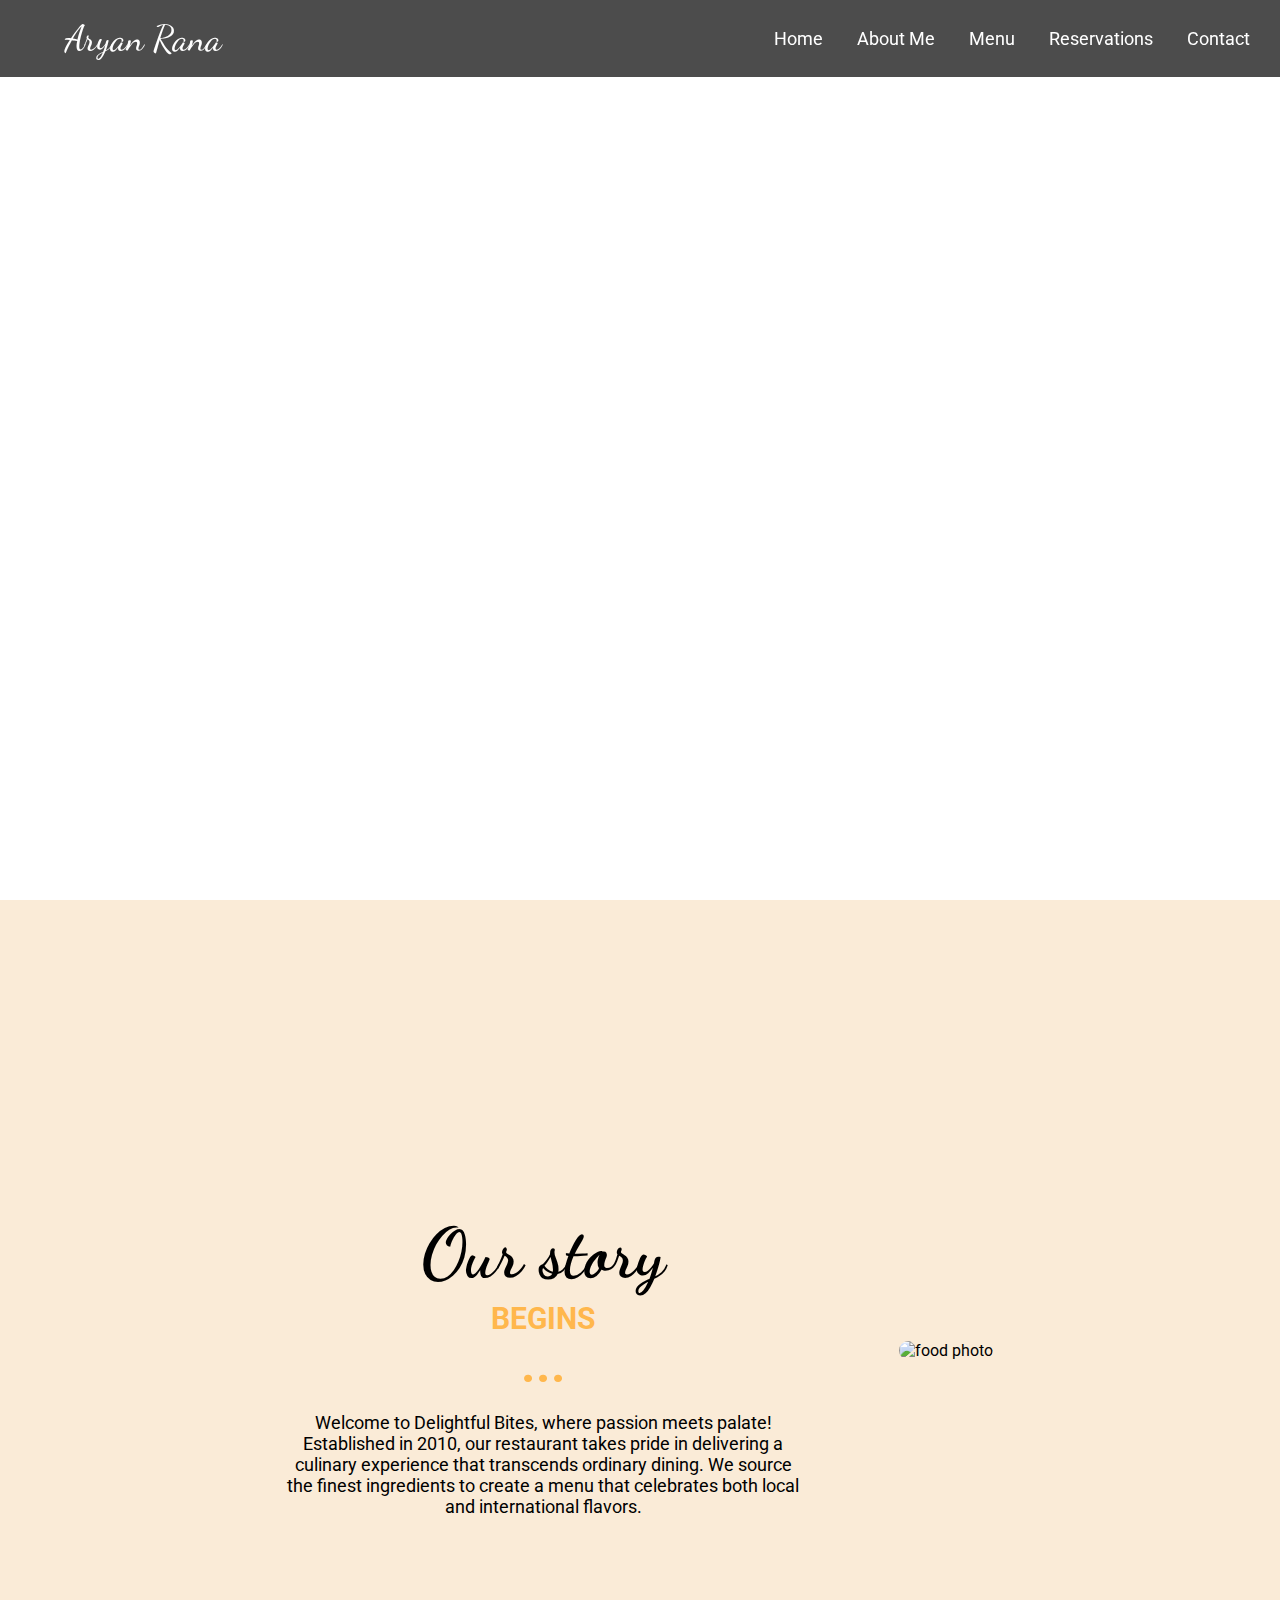
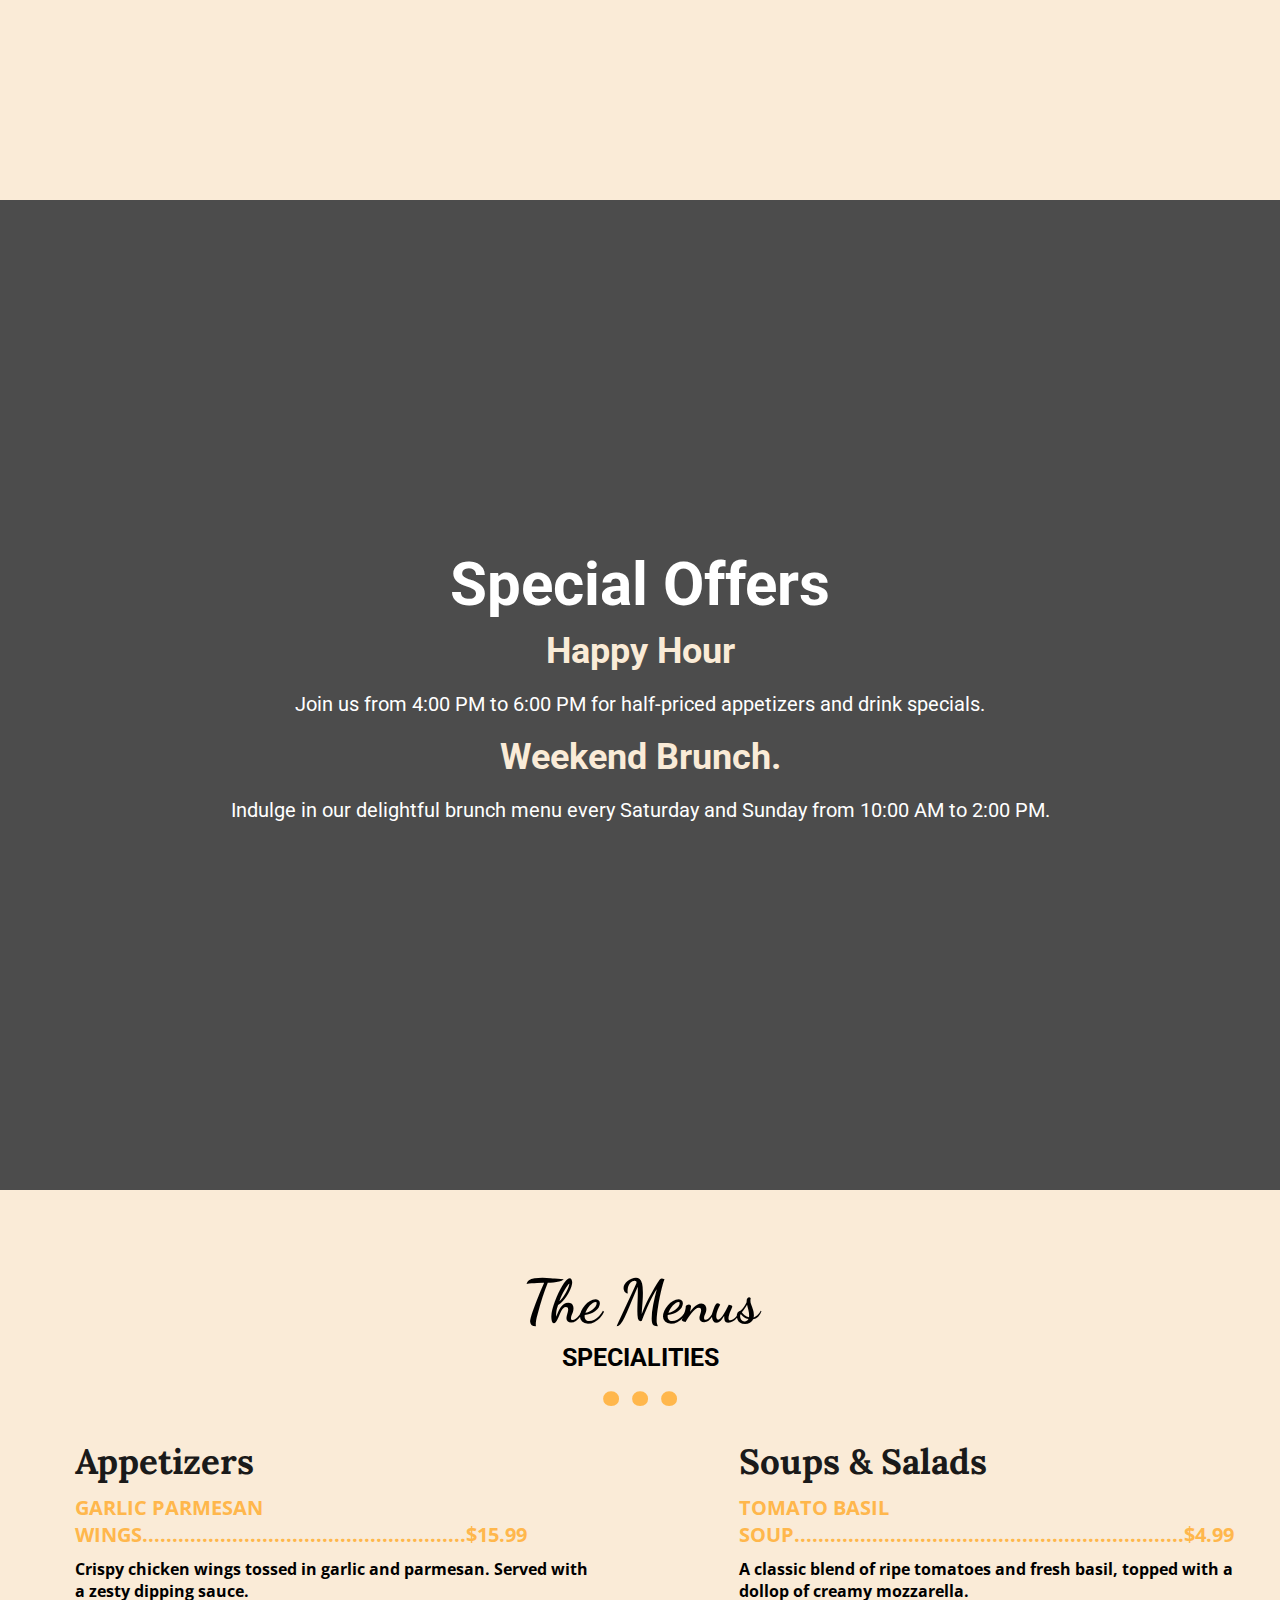
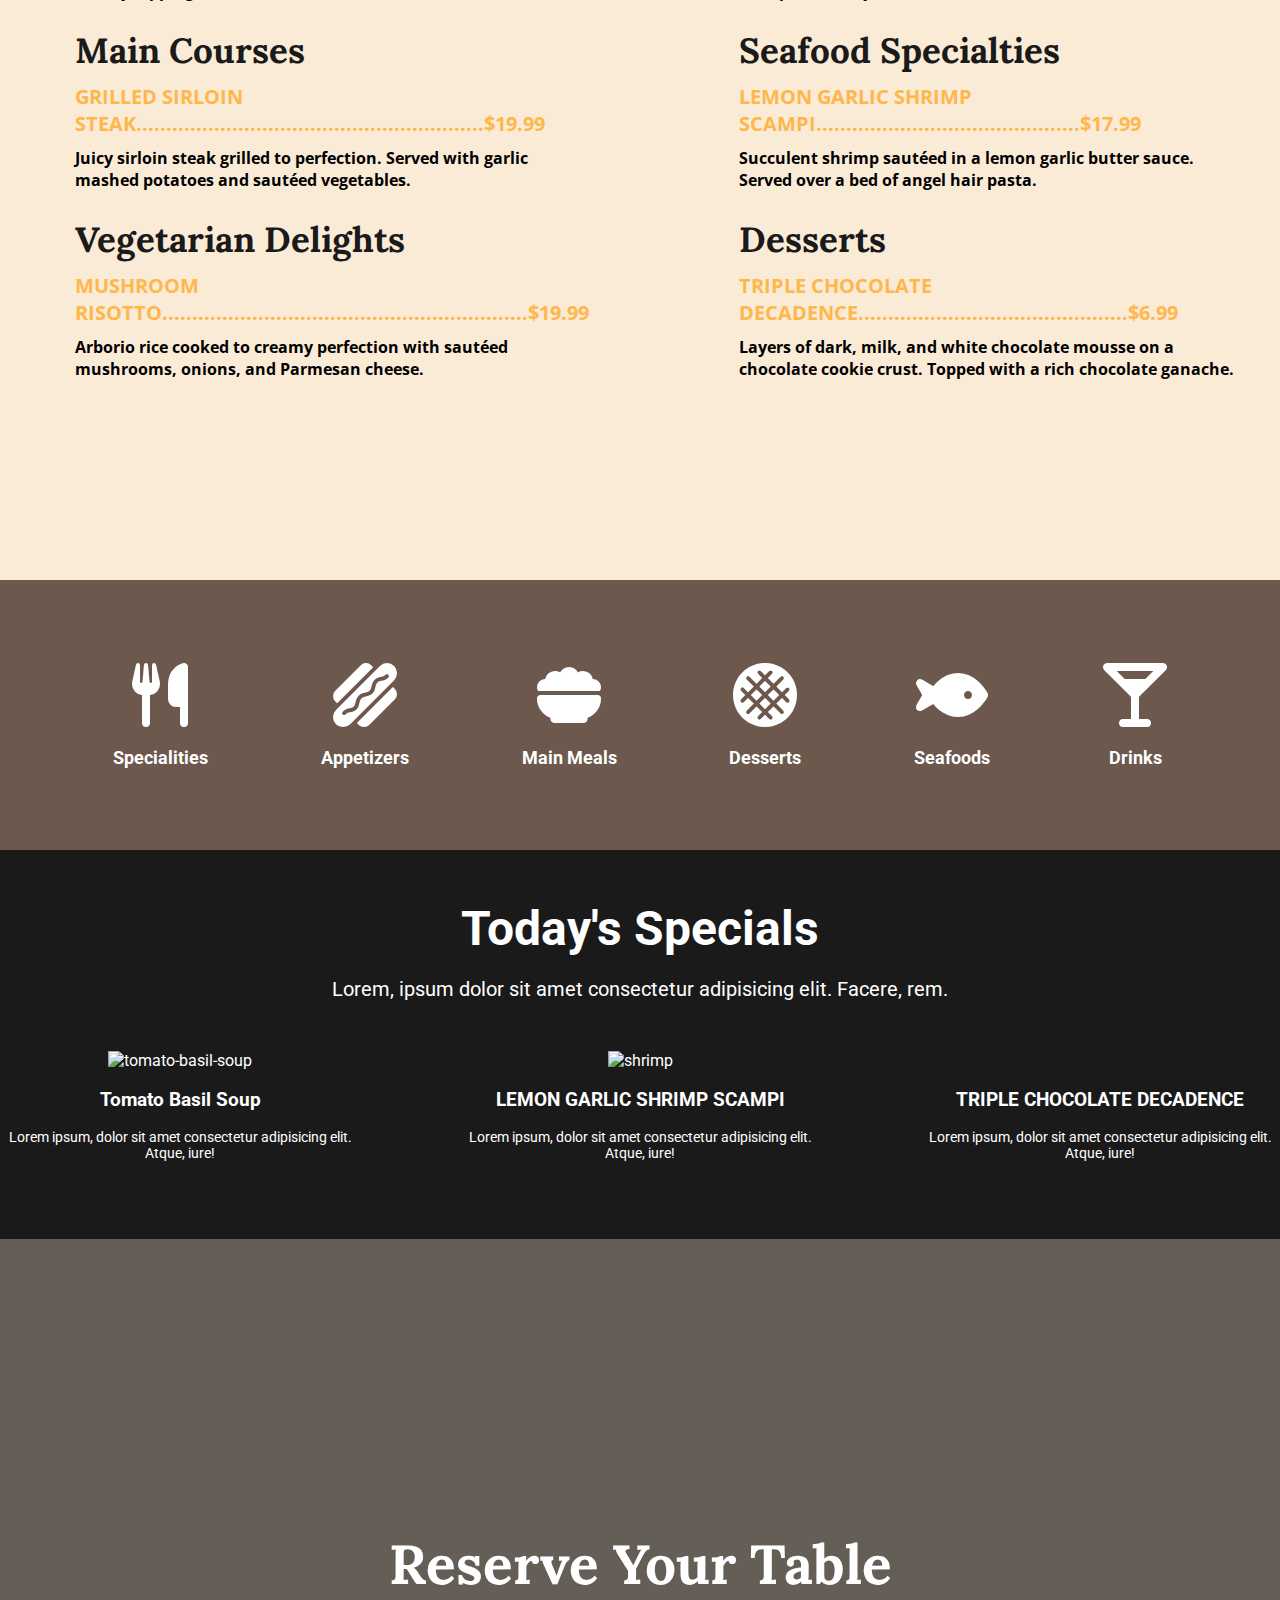
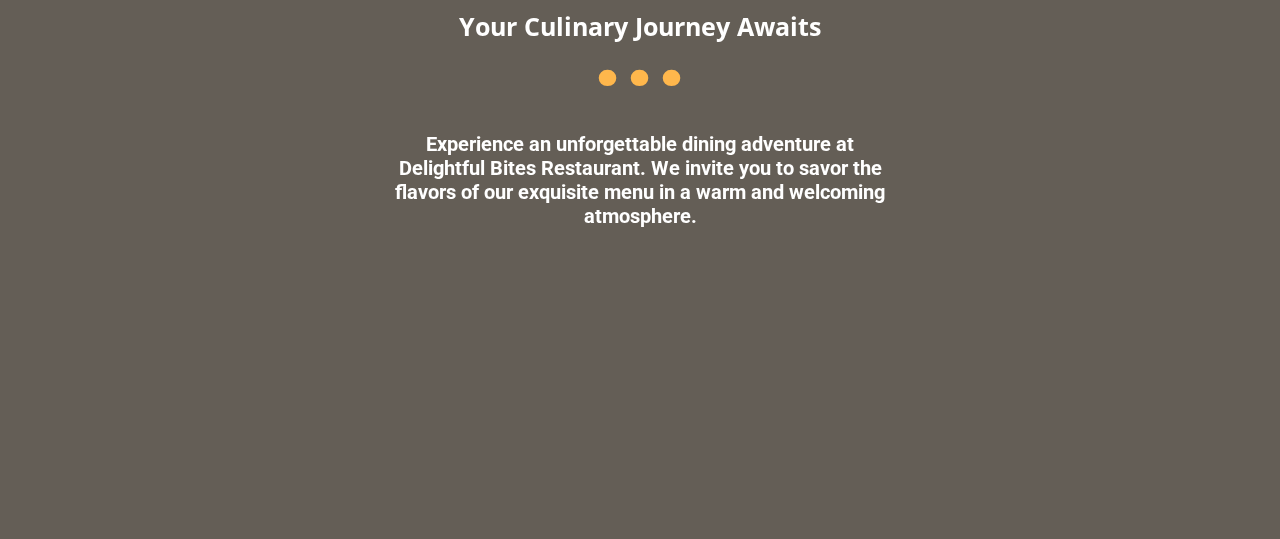
==== commit fee1ea43: "Pages" ====
--- a/index.html
+++ b/index.html
@@ -20,10 +20,10 @@
                 </div>
                 <div class="menu-btn">
                     <a href="#">Home</a>
-                    <a href="#">About Us</a>
+                    <a href="about.html">About Me</a>
                     <a href="#">Menu</a>
                     <a href="#">Reservations</a>
-                    <a href="#">Contact</a>
+                    <a href="contact.html">Contact</a>
                 </div>
             </nav>
             <div class="background-img"></div>
@@ -148,8 +148,6 @@
             </div>
         </section>
 
-
-
         <section class="reservations">
             <div class="reservation-content">
                 <!-- <div class="img-container"><img src="https://img.freepik.com/free-photo/happy-waiter-serving-food-group-cheerful-friends-pub_637285-12525.jpg?w=996&t=st=1706253642~exp=1706254242~hmac=f1e781bcfdb6d068bc4266a1f0a45997113c64c853812aa986a713f83ca9f719" alt="hotel preview"></div> -->
@@ -162,19 +160,6 @@
                 </div>
             </div>
         </section>
-        
-        <!-- <footer class="footer">
-            <div class="footer-content">
-                <div class="main-content">
-
-                </div>
-                <div class="img-container">
-                    <img src="" alt="">
-                </div>
-            </div>
-        </footer> -->
-
     </main>
-
 </body>
 </html>--- a/style.css
+++ b/style.css
@@ -317,7 +317,7 @@
     display: flex;
     margin: 0;
     padding: 0;
-    background-image: url('https://img.freepik.com/free-photo/chinese-traditional-interior-restaurant_1409-6256.jpg?t=st=1705691362~exp=1705694962~hmac=23c063efb1ce0255e01ec3faac3ee736597739b90121cf0d766e950873a7528c&w=1060');
+    background-image: url('https://www.shutterstock.com/image-photo/wood-table-on-blur-cafe-600nw-2292000223.jpg');
     background-repeat: no-repeat;
     background-size: cover;
     box-shadow: inset 0 0 0 2000px rgba(0, 0, 0, 0.6);
@@ -384,4 +384,65 @@
 .footer-content{
     display: grid;
     grid-template-columns: 1fr 1fr;
-}+}
+
+
+/* MEDIA QUERIES FOR TABLET SCREEN */
+
+@media only screen and (max-width: 788px){
+    body{
+        margin: 0;
+        padding: 0;
+        font-family: 'Roboto', sans-serif;
+        width: fit-content;
+    }
+    
+    .landing-page{
+        background-image: none;
+        background-color: #1a1a1a;
+        height: 100vh;
+    }
+    
+    nav.menu{
+        display: flex;
+        align-items: center;
+        justify-content: center;
+    }
+    
+    .logo a{
+        display: none;
+    }
+    
+    .menu-btn a{
+        font-size: 24px;
+    }
+
+    .menu-btn a:hover{
+        text-decoration: underline;
+        opacity: 0.7;
+        transition: ease-in 0.3s;
+    }
+    
+    .landing-page-content h1{
+        color: #fff;
+        font-family: 'Dancing Script', cursive;
+        width: 100%;
+        top: 30%;
+        
+    }
+    
+    .landing-page-content h4{
+        color: #fff;
+        font-size: 25px;
+        font-family: 'Dancing Script', cursive;
+        position: absolute;
+        top: 53%;
+        left: 17%;
+        /* text-transform: uppercase; */
+    }
+}
+
+
+/* [base64] */
+/* ABOUT PAGE CSS */
+
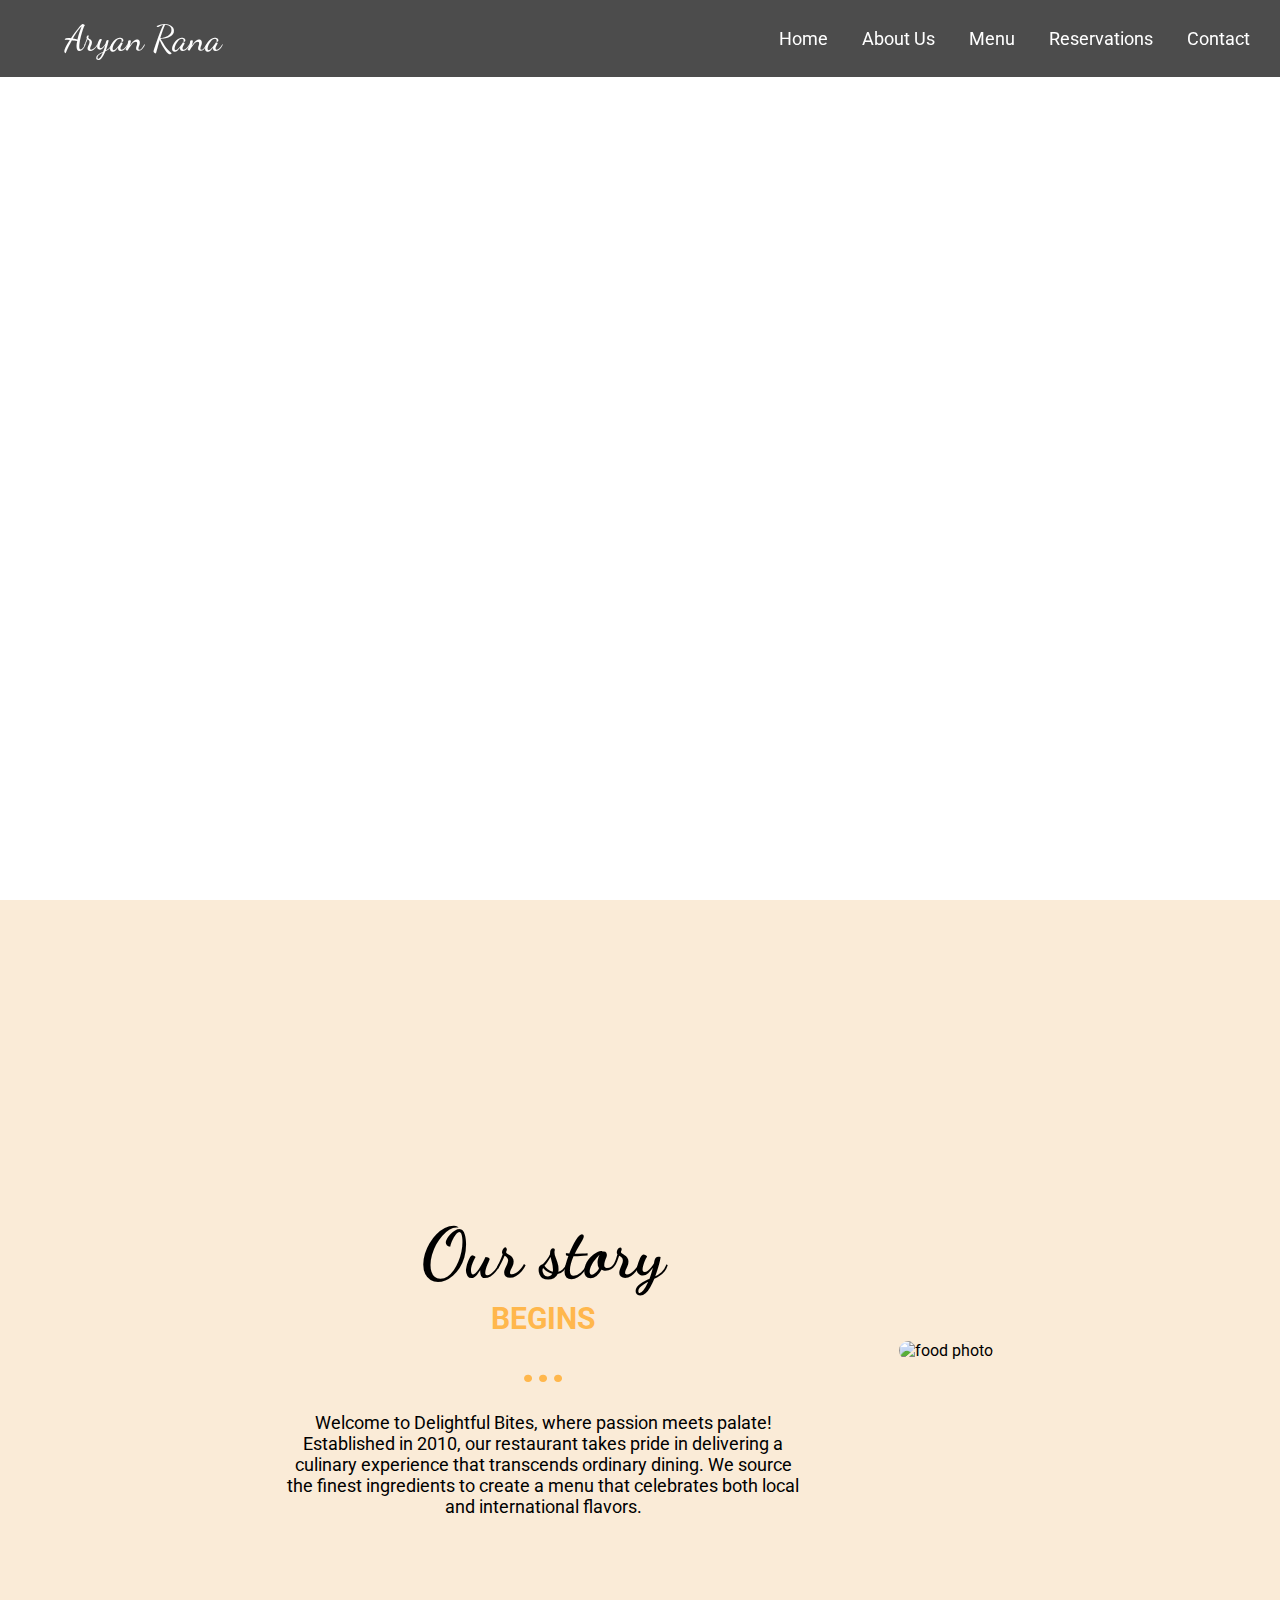
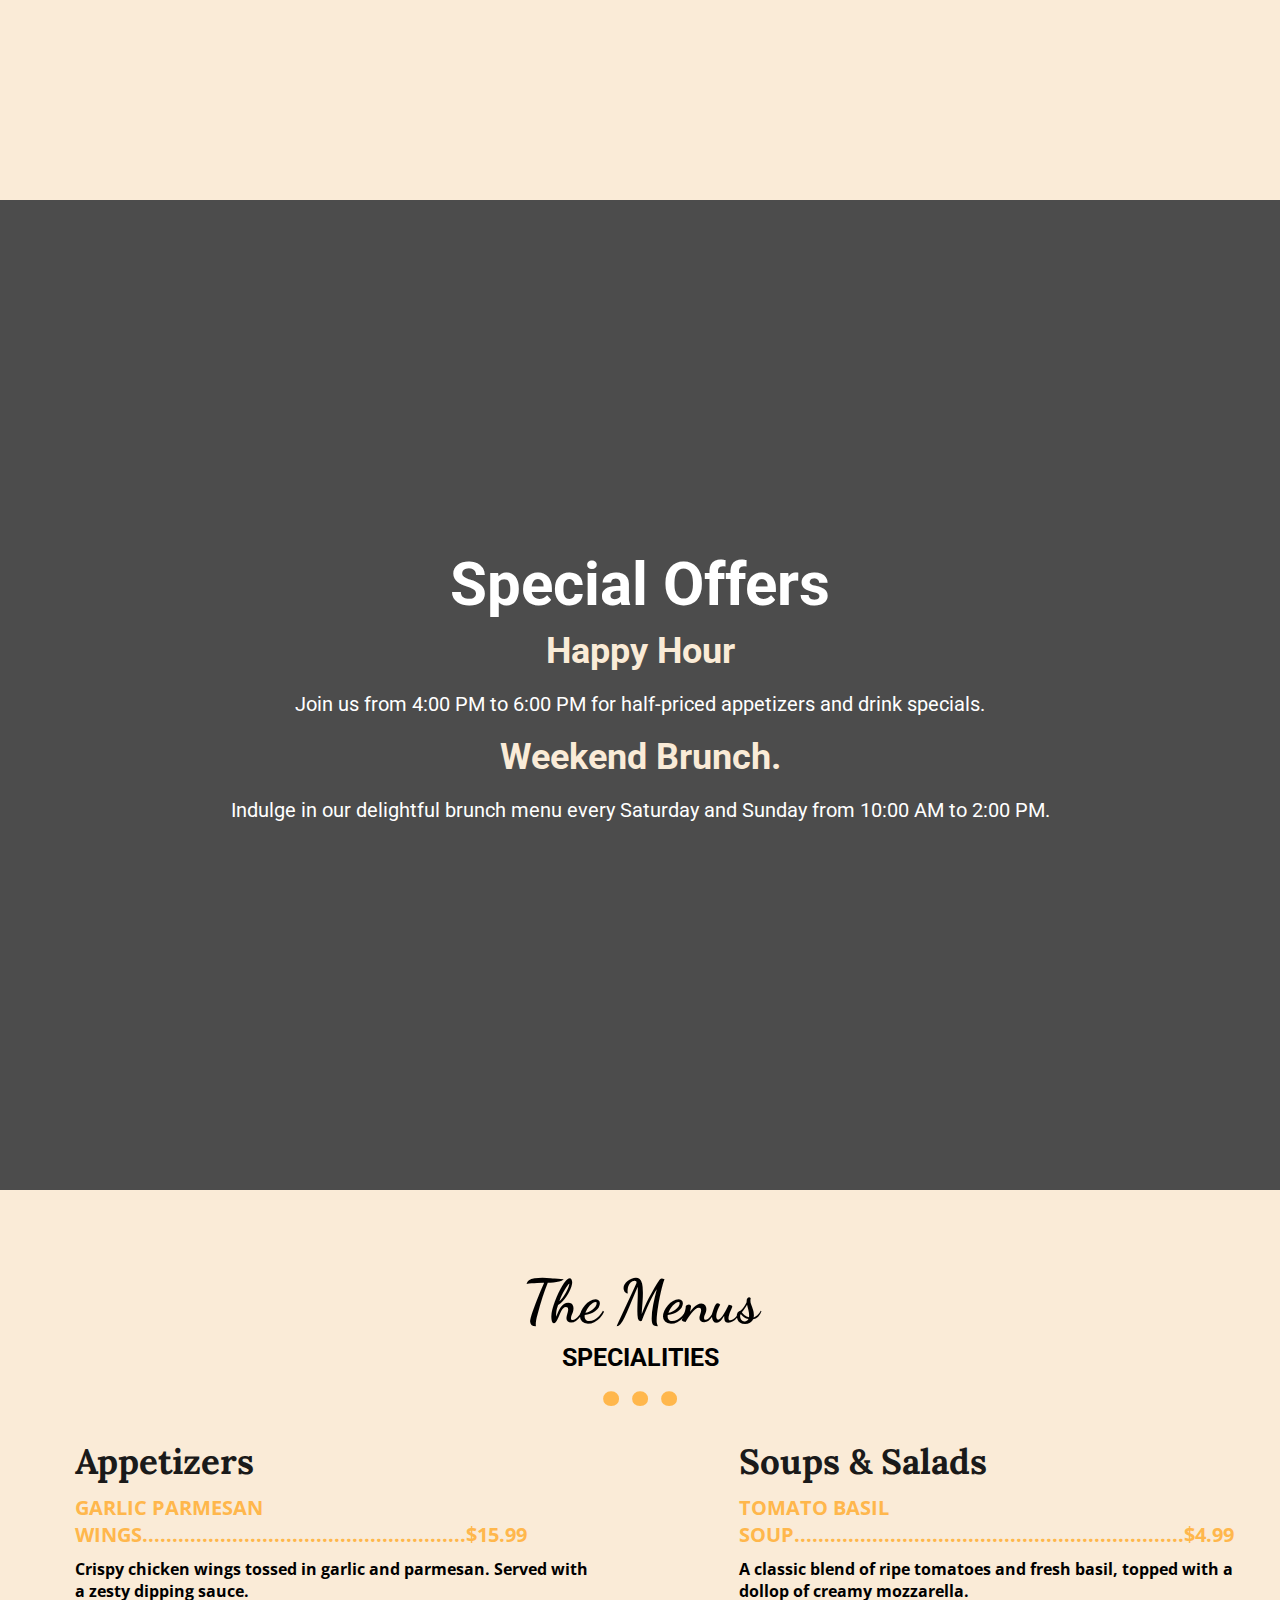
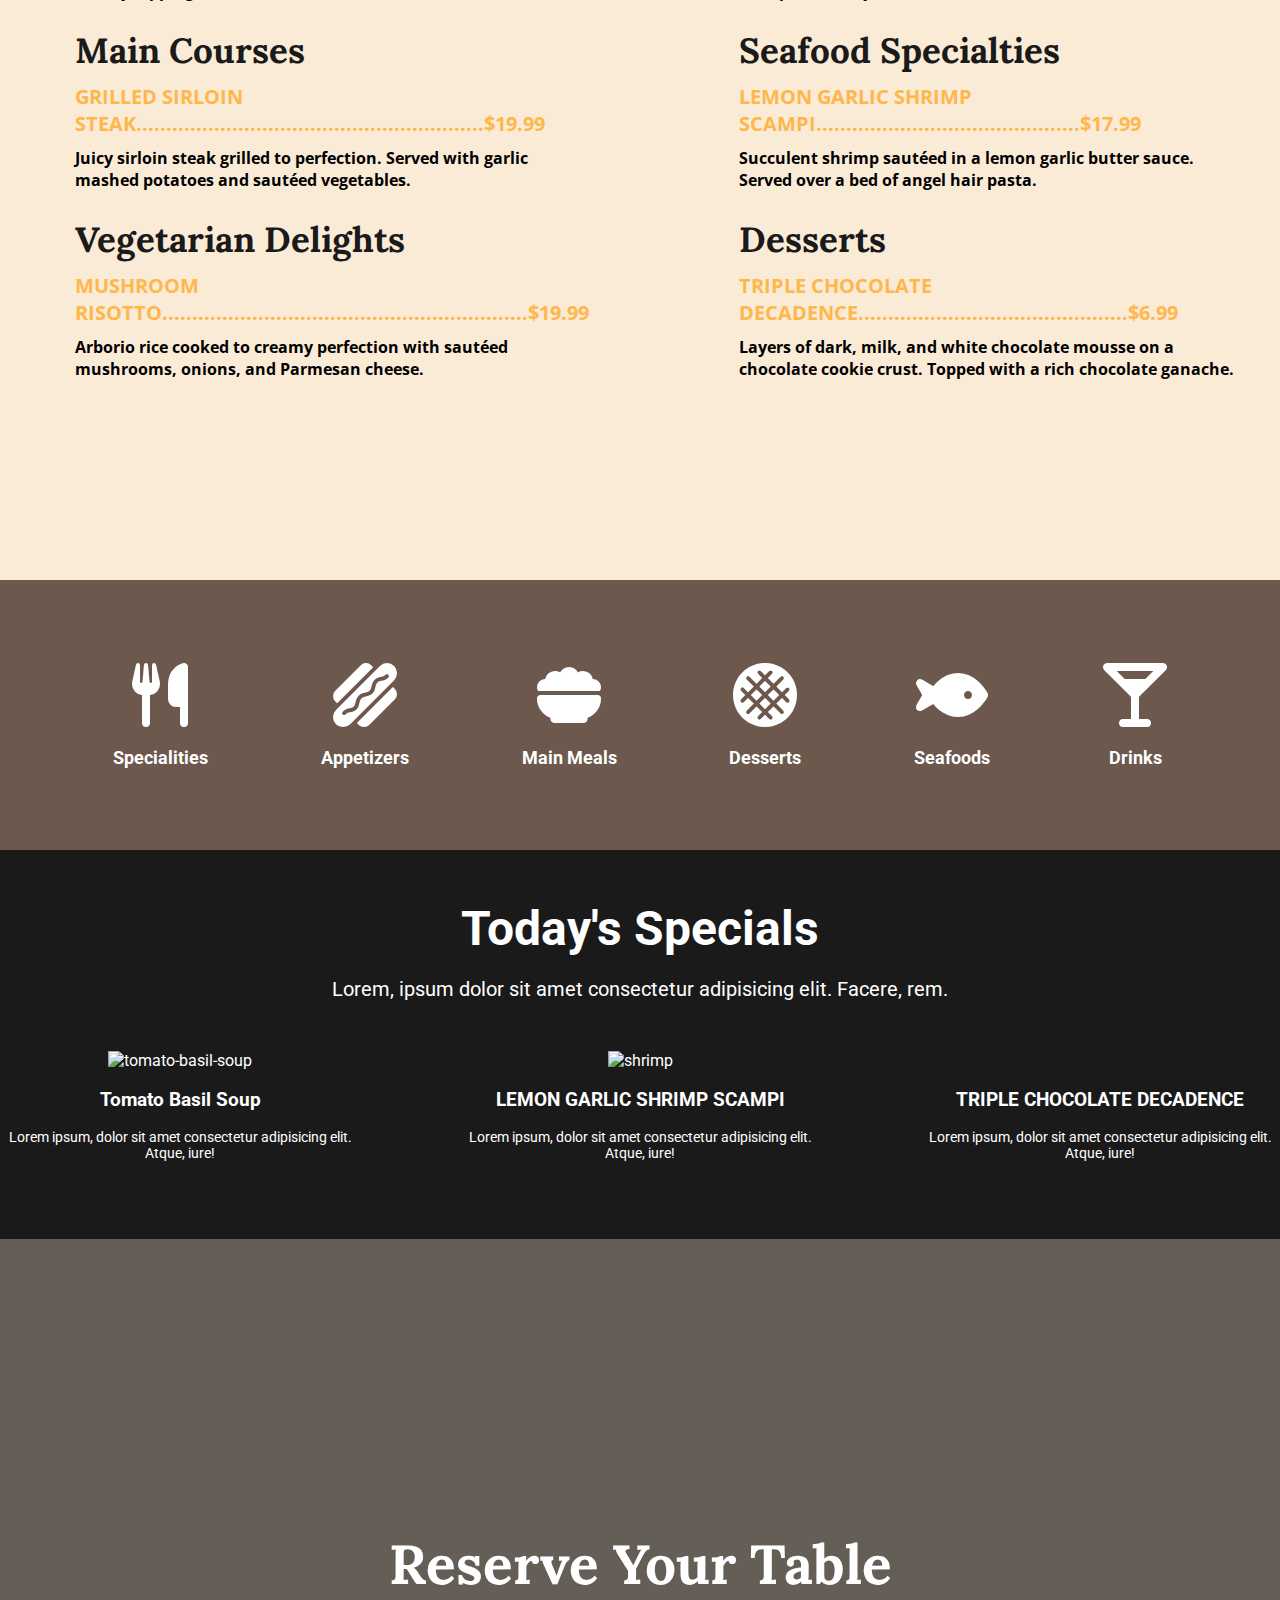
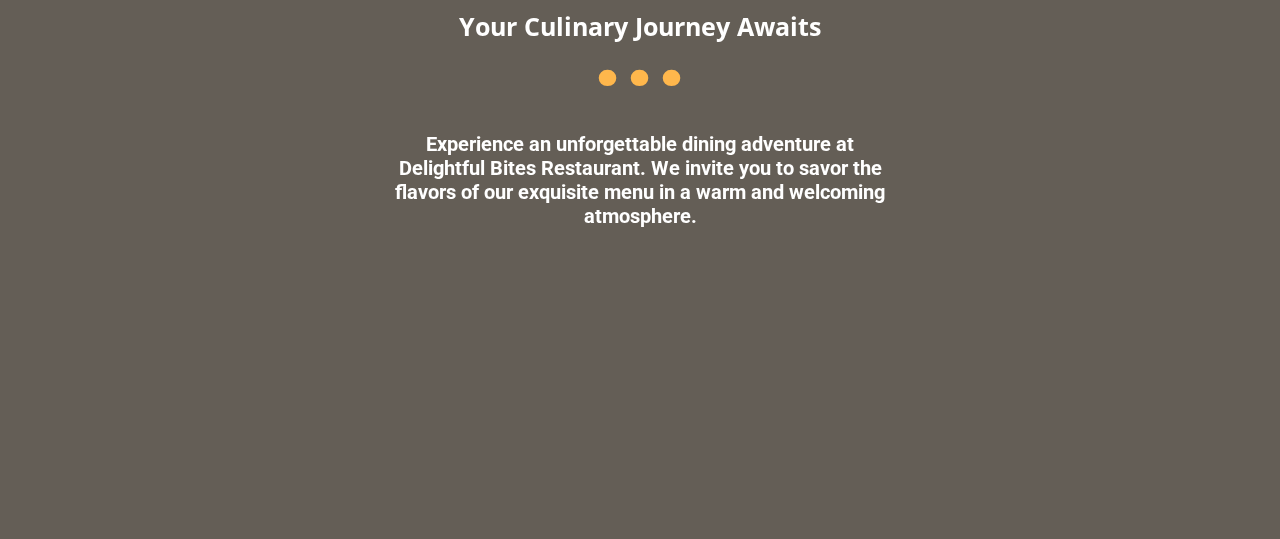
==== commit bd63eb84: "new" ====
--- a/index.html
+++ b/index.html
@@ -20,7 +20,7 @@
                 </div>
                 <div class="menu-btn">
                     <a href="#">Home</a>
-                    <a href="about.html">About Me</a>
+                    <a href="#our-story">About Us</a>
                     <a href="#">Menu</a>
                     <a href="#">Reservations</a>
                     <a href="contact.html">Contact</a>
@@ -29,7 +29,7 @@
             <div class="background-img"></div>
         </section>
 
-        <section class="our-story">
+        <section class="our-story" id="our-story">
             <div class="story-content">
                 <h1>Our story</h1>
                 <h3>BEGINS</h3>
--- a/style.css
+++ b/style.css
@@ -389,7 +389,7 @@
 
 /* MEDIA QUERIES FOR TABLET SCREEN */
 
-@media only screen and (max-width: 788px){
+@media only screen and (max-width: 768px){
     body{
         margin: 0;
         padding: 0;
@@ -428,21 +428,103 @@
         font-family: 'Dancing Script', cursive;
         width: 100%;
         top: 30%;
+        left: 40%;
         
     }
     
     .landing-page-content h4{
         color: #fff;
-        font-size: 25px;
+        font-size: 35px;
+        font-family: 'Dancing Script', cursive;
+        position: absolute;
+        top: 47%;
+        left: 45%;
+        width: 100%;
+        /* text-transform: uppercase; */
+    }
+
+    .our-story{
+        height: 100vh;
+        background-color: antiquewhite;
+        display: flex;
+        flex-direction: column;
+        justify-content: center;
+        align-items: center;
+        gap: 50px;
+        text-align: center;
+        /* margin-bottom: 0; */
+    }
+    
+    .our-story h1{
+        margin-bottom: 5px;
+        font-family: 'Dancing Script', cursive;
+        font-size: 3rem;
+    }
+    
+    .our-story h3{
+        margin: 0;
+        font-size: 1.5rem;
+        color: rgb(255, 183, 76);
+        margin: 0;
+    }
+    
+    .our-story h4{
+        margin: 0px;
+        font-size: 2rem;
+        color: rgb(255, 183, 76);
+        margin: 0;
+    }
+    
+    .our-story p{
+        font-size: 18px;
+        margin: 0;
+    }
+    
+    .story-content{
+        width: 40%;
+    }
+    
+    .story-img img{
+        padding: 0;
+        width: 400px;
+        border-radius: 15px;
+        transition: ease-in-out 0.3s;
+    }
+    
+    .story-img img:hover{
+        transform: translateY(-20px);
+        cursor: pointer;
+        /* box-shadow: 20px 20px 20px rgb(93, 93, 93); */
+        box-shadow: 20px 20px 10px rgb(40, 40, 40);
+    }
+
+}
+
+/* MEDIA QUERY FOR MOBILE PHONE */
+@media only screen and (max-width: 425px){
+    body{
+        overflow: hidden;
+    }
+    .landing-page-content h1{
+        color: #fff;
+        font-family: 'Dancing Script', cursive;
+        font-size: 4.5rem;
+        width: 100%;
+        position: absolute;
+        margin: 0;
+        padding: 0;
+        top: 40%;
+        left: 90%;
+    }
+    
+    .landing-page-content h4{
+        color: #fff;
+        font-size: 1.5rem;
         font-family: 'Dancing Script', cursive;
         position: absolute;
         top: 53%;
-        left: 17%;
+        left: 96%;
         /* text-transform: uppercase; */
     }
 }
 
-
-/* [base64] */
-/* ABOUT PAGE CSS */
-
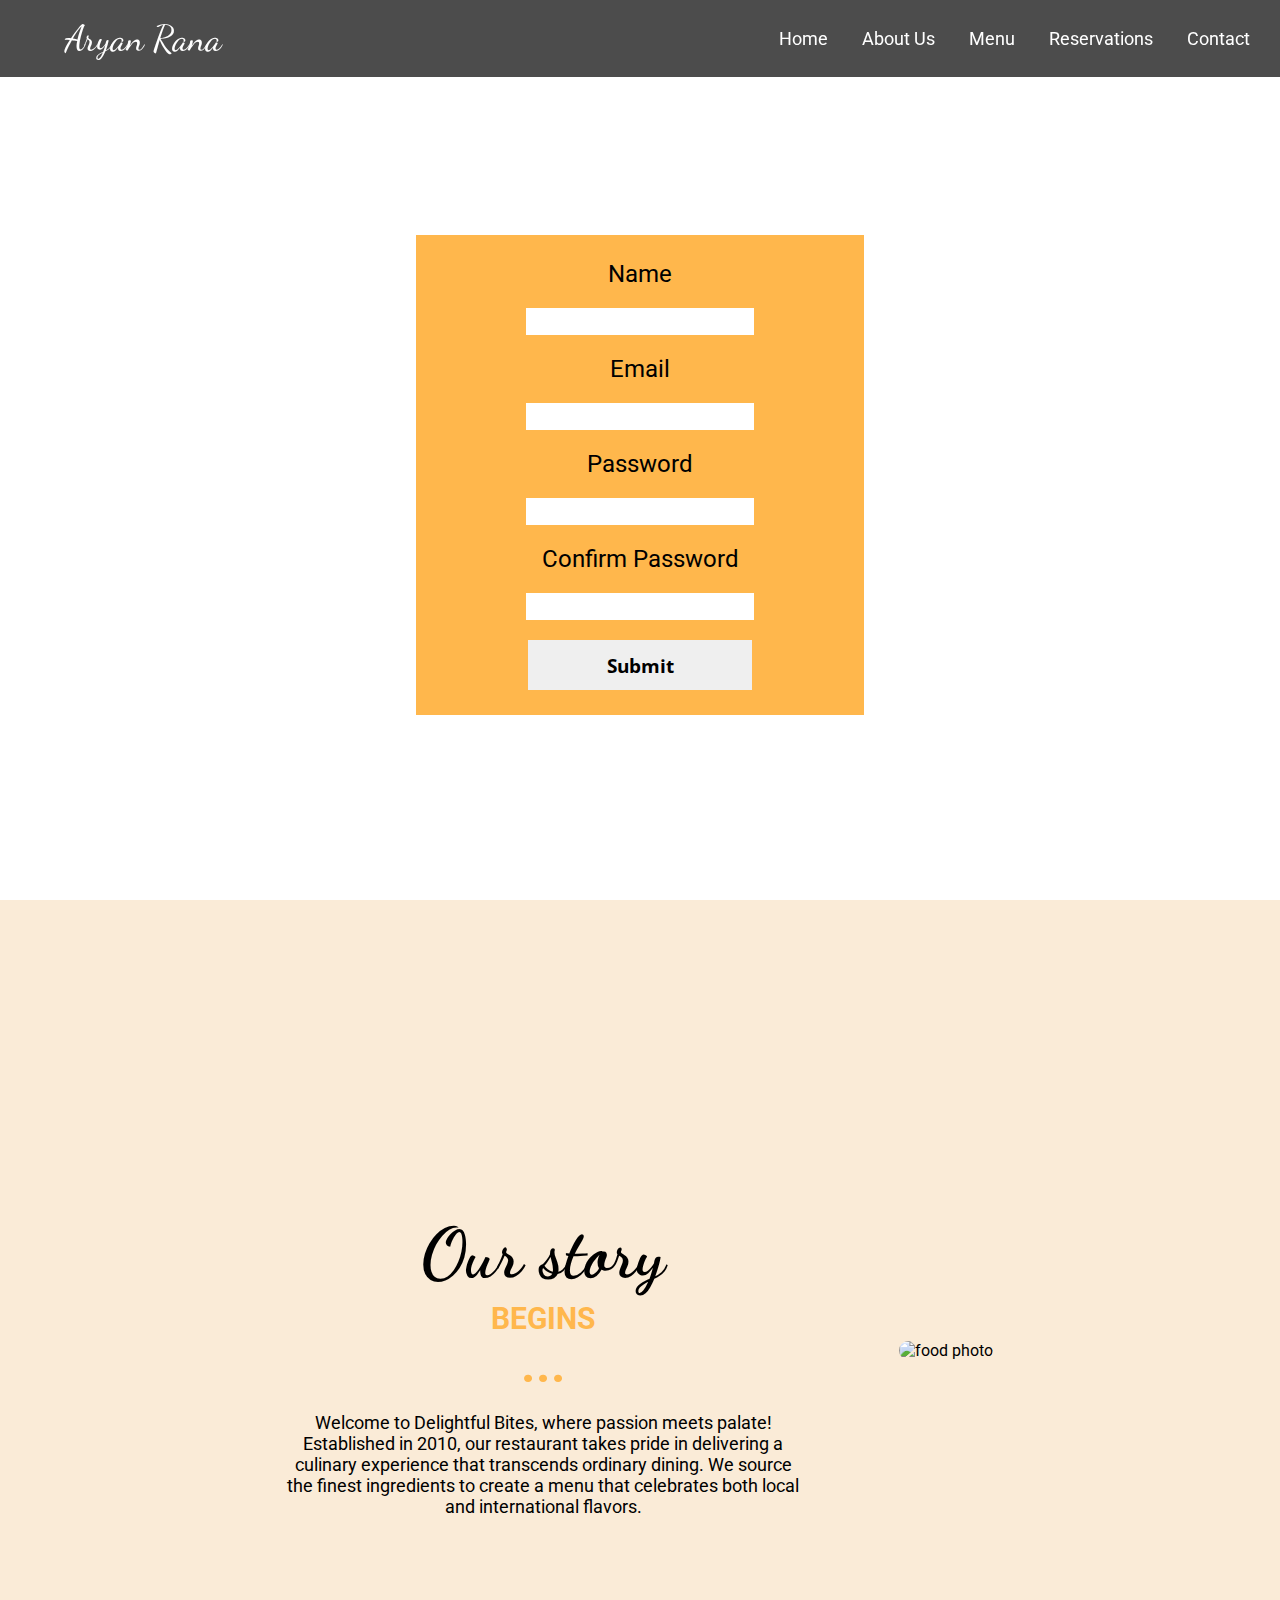
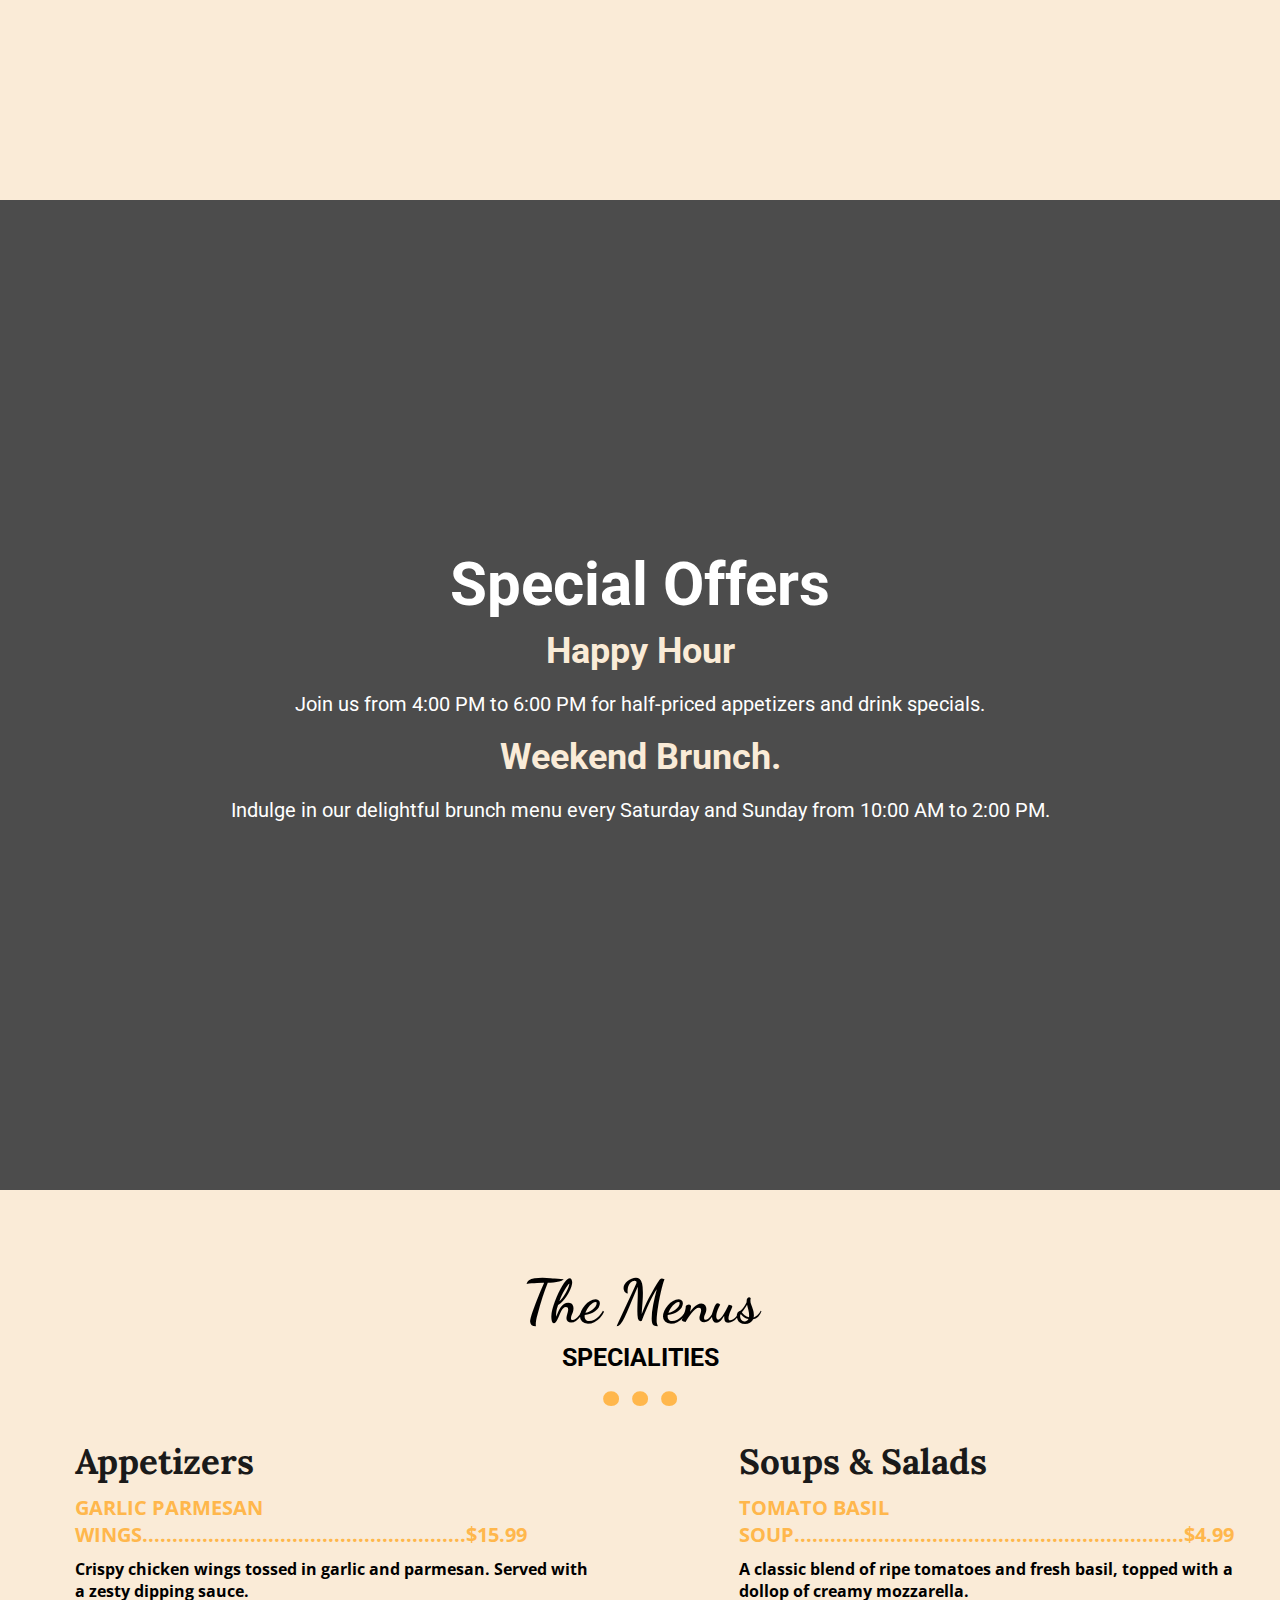
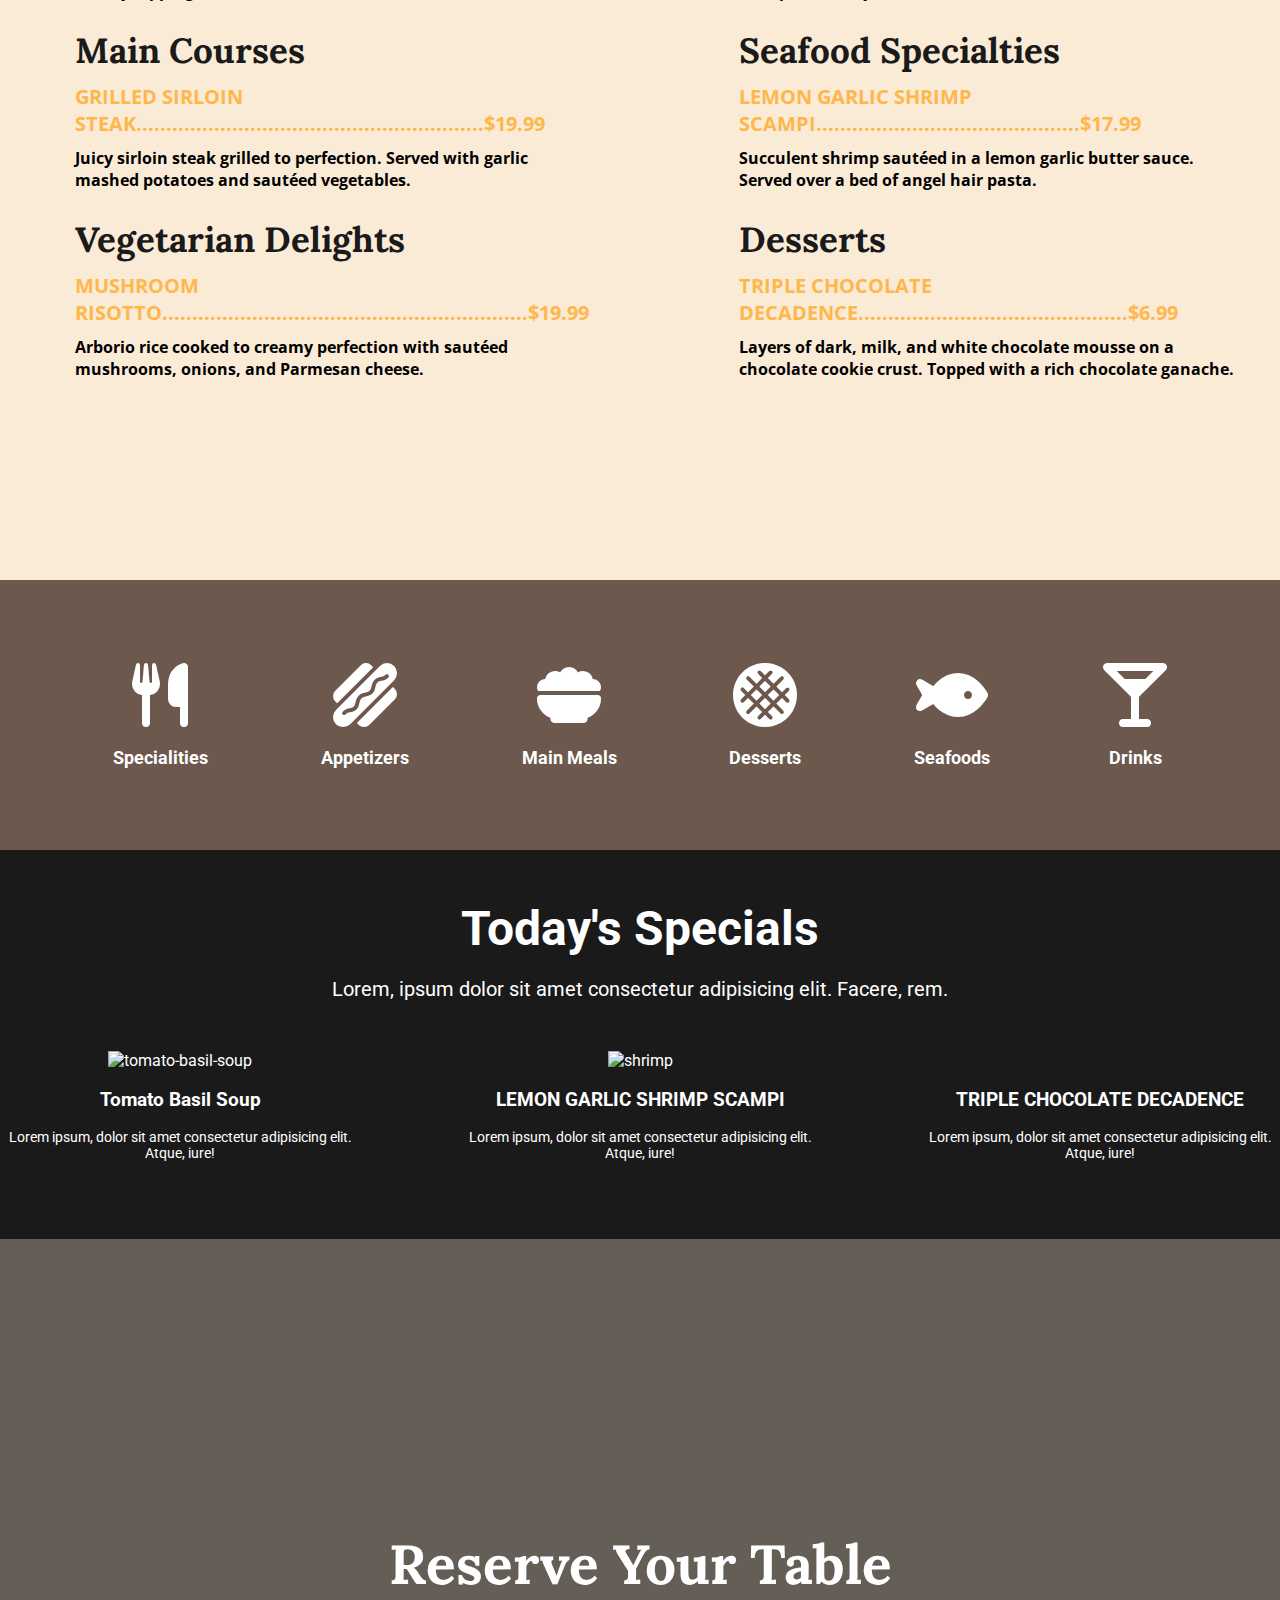
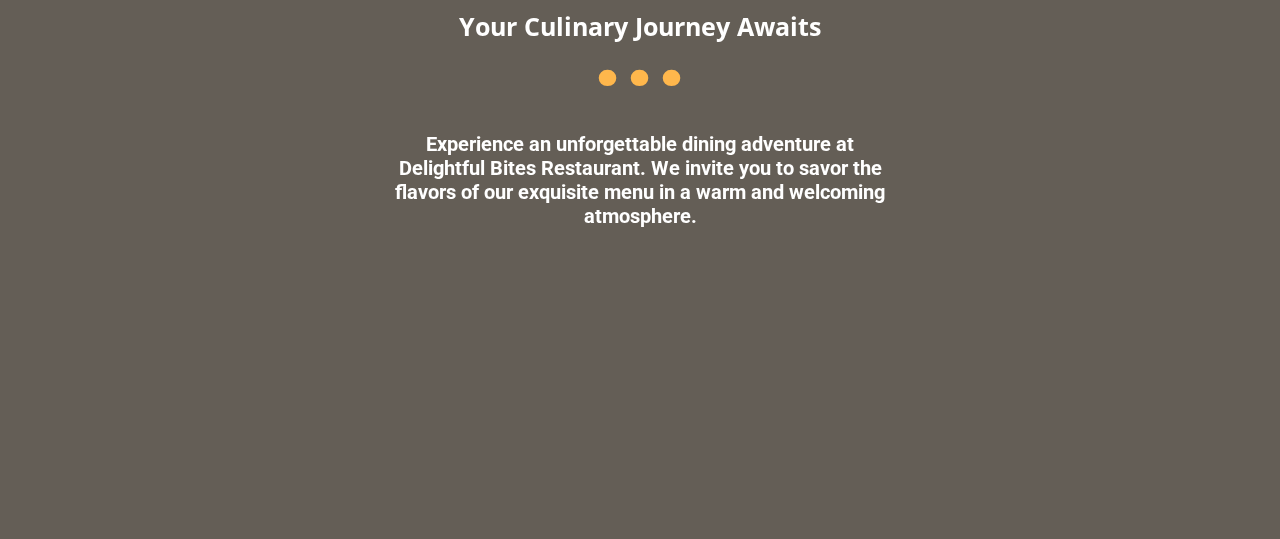
==== commit b3da4322: "modal" ====
--- a/index.html
+++ b/index.html
@@ -21,12 +21,26 @@
                 <div class="menu-btn">
                     <a href="#">Home</a>
                     <a href="#our-story">About Us</a>
-                    <a href="#">Menu</a>
+                    <a href="#food-menu">Menu</a>
                     <a href="#">Reservations</a>
                     <a href="contact.html">Contact</a>
                 </div>
             </nav>
             <div class="background-img"></div>
+        </section>
+
+        <section class="contact-modal">
+            <form class="contact-form" id="contact-form">
+                    <label for="name">Name</label>
+                    <input type="text">
+                    <label for="email">Email</label>
+                    <input type="email">
+                    <label for="password">Password</label>
+                    <input type="password">
+                    <label for="confirm-password">Confirm Password</label>
+                    <input type="password">
+                    <button>Submit</button>
+            </form>
         </section>
 
         <section class="our-story" id="our-story">
@@ -51,7 +65,7 @@
             </div>
         </section>
 
-        <section class="food-menu">
+        <section class="food-menu" id="food-menu">
             <h1>The Menus</h1>
             <h3>Specialities</h3>
             <h4>...</h4>
@@ -160,6 +174,9 @@
                 </div>
             </div>
         </section>
+
+        <script src="script.js"></script>
+
     </main>
 </body>
 </html>--- a/style.css
+++ b/style.css
@@ -528,3 +528,53 @@
     }
 }
 
+/* .contact-modal{
+    height: 50vh;
+    display: flex;
+    width: 100%;
+    background-color: #727272;
+    font-family: 'Lora', serif;
+} */
+
+.contact-form{
+    width: 35%;
+    background-color: #ffb74c;
+    display: flex;
+    flex-direction: column;
+    align-items: center;
+    justify-content: center;
+    gap: 20px;
+    border: 10px solid #fff;
+    padding: 25px 0px;
+    position: absolute;
+    top: 25%;
+    left: 50%;
+    transform: translate(-50%);
+    /* display: none; */
+}
+
+.contact-form label{
+    font-size: 1.5rem;
+}
+
+.contact-form input{
+    height: 25px;
+    width: 50%;
+    border: none;
+}
+
+.contact-form button{
+    width: 50%;
+    height: 50px;
+    font-size: larger;
+    font-weight: bold;
+    font-family: 'Open Sans', sans-serif;
+    cursor: pointer;
+    border: none;
+}
+
+.contact-form button:hover{
+    color: #fff;
+    background-color: #1a1a1a;
+    transition: ease-in 0.3s;
+}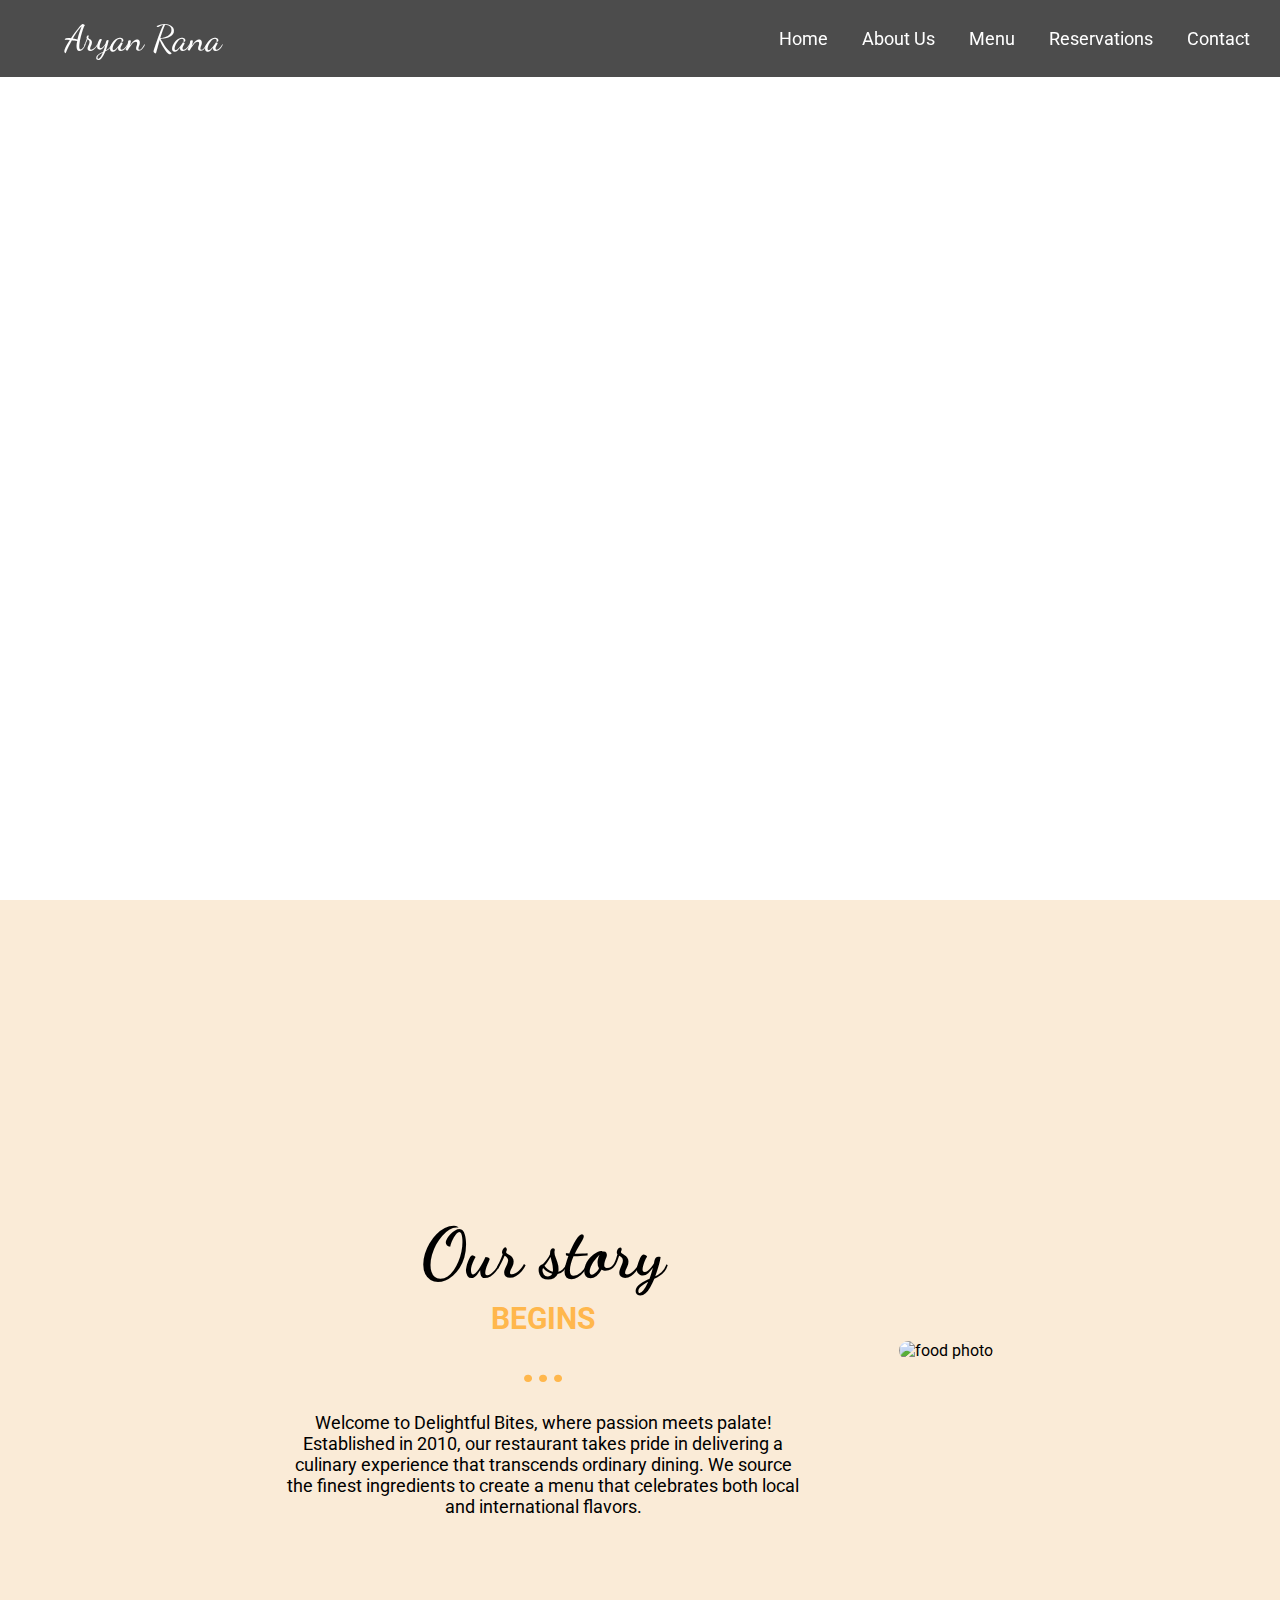
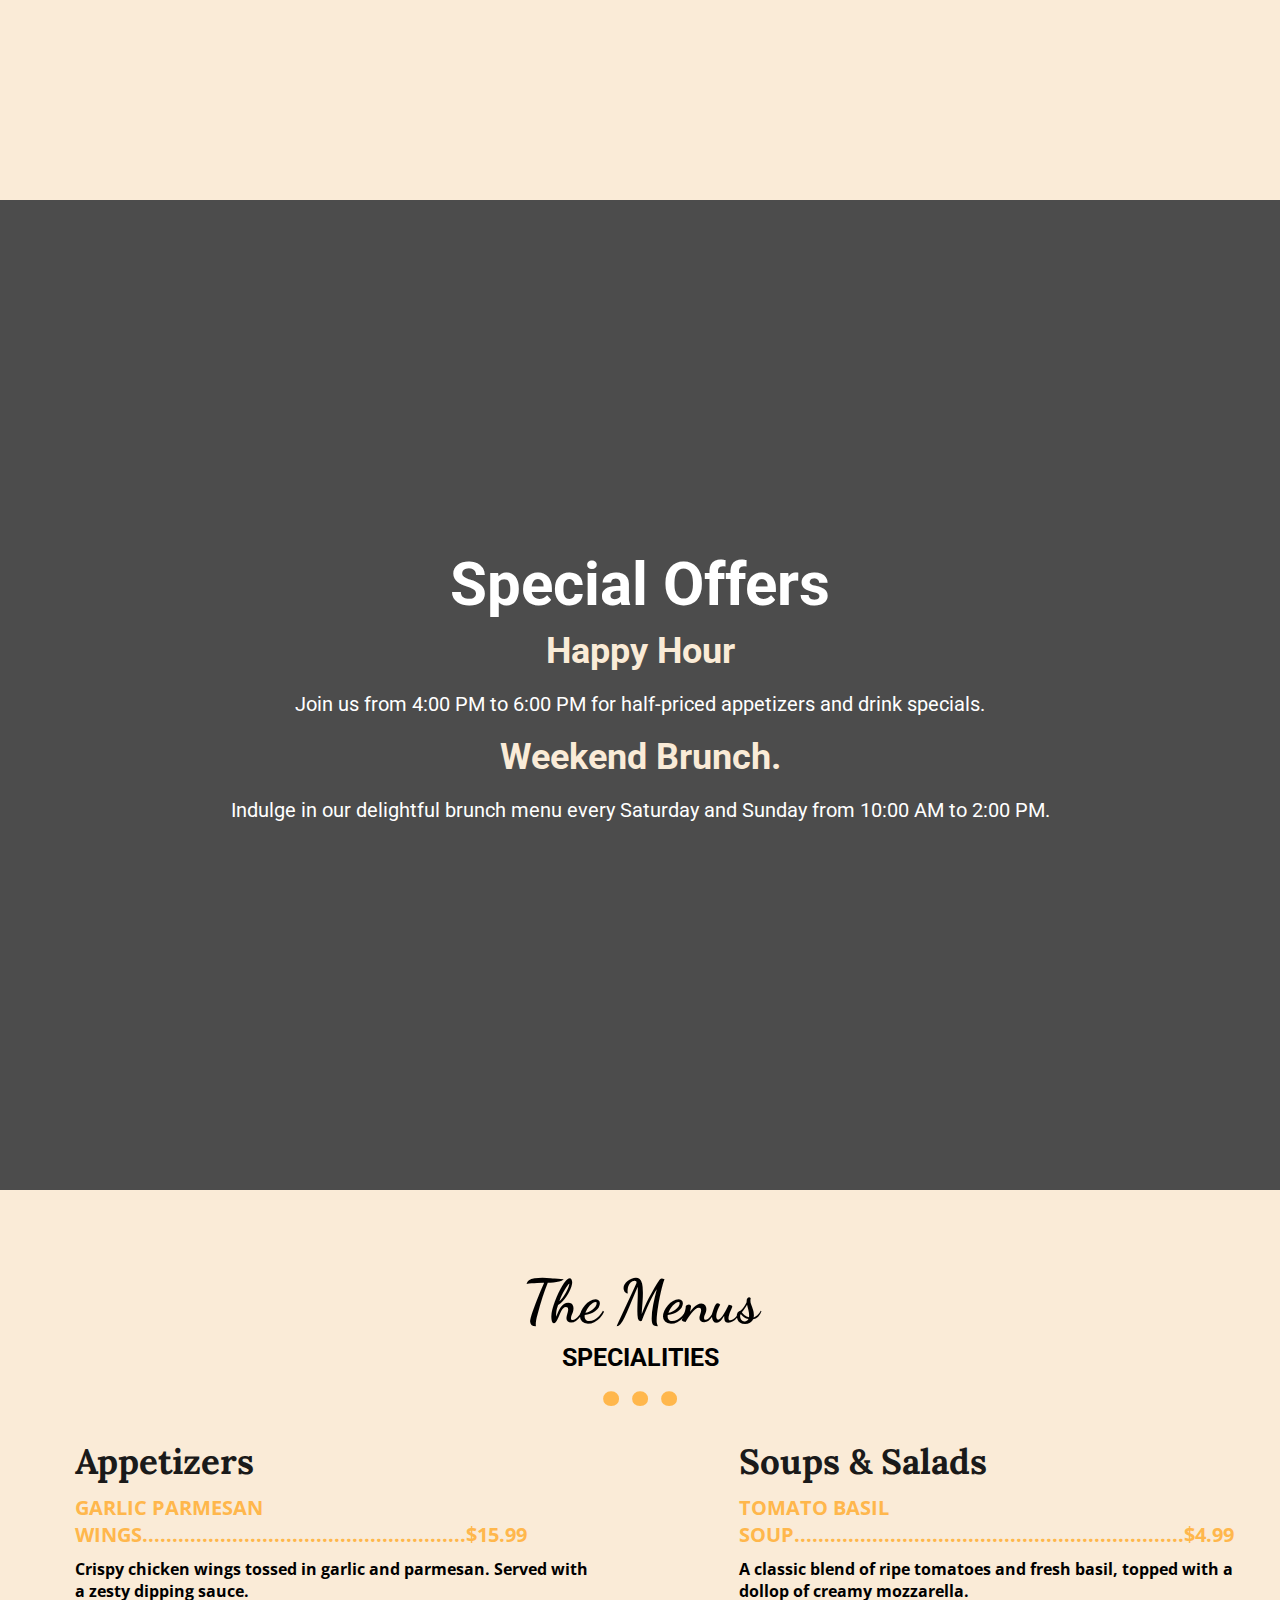
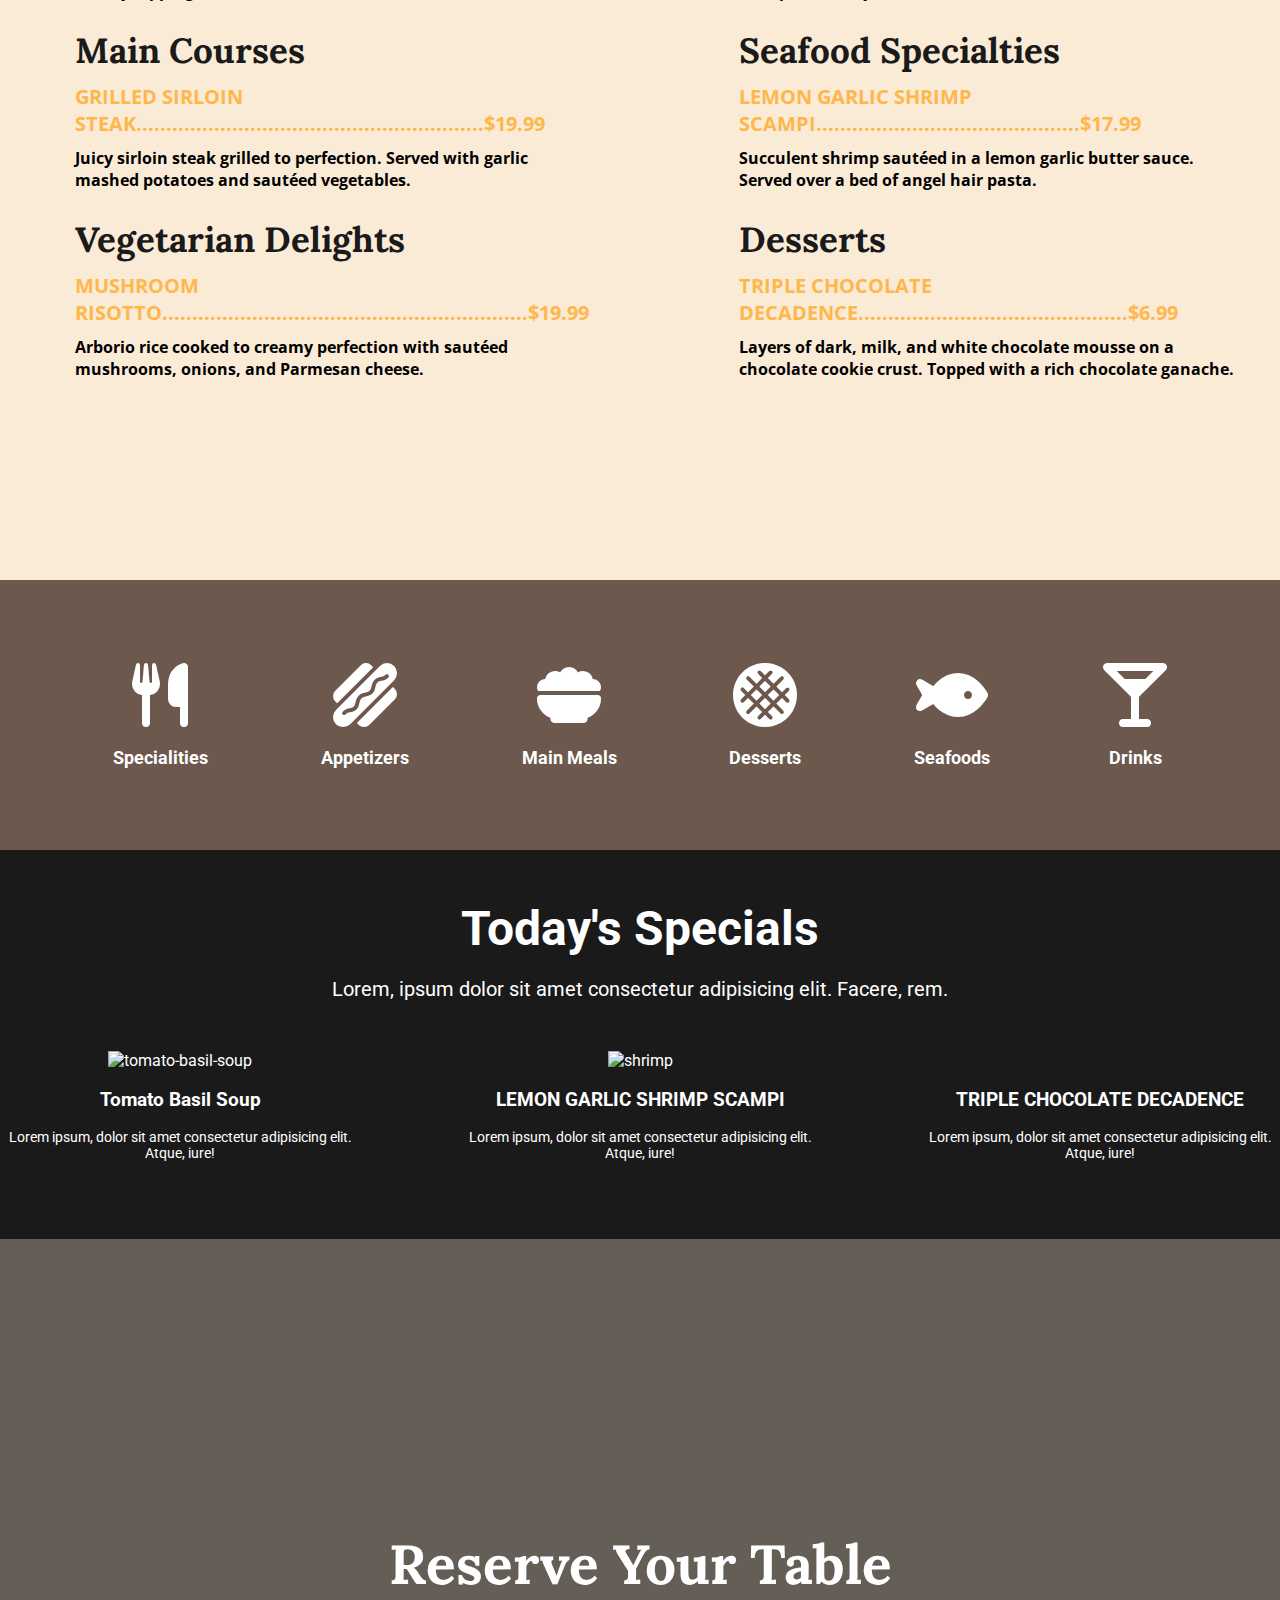
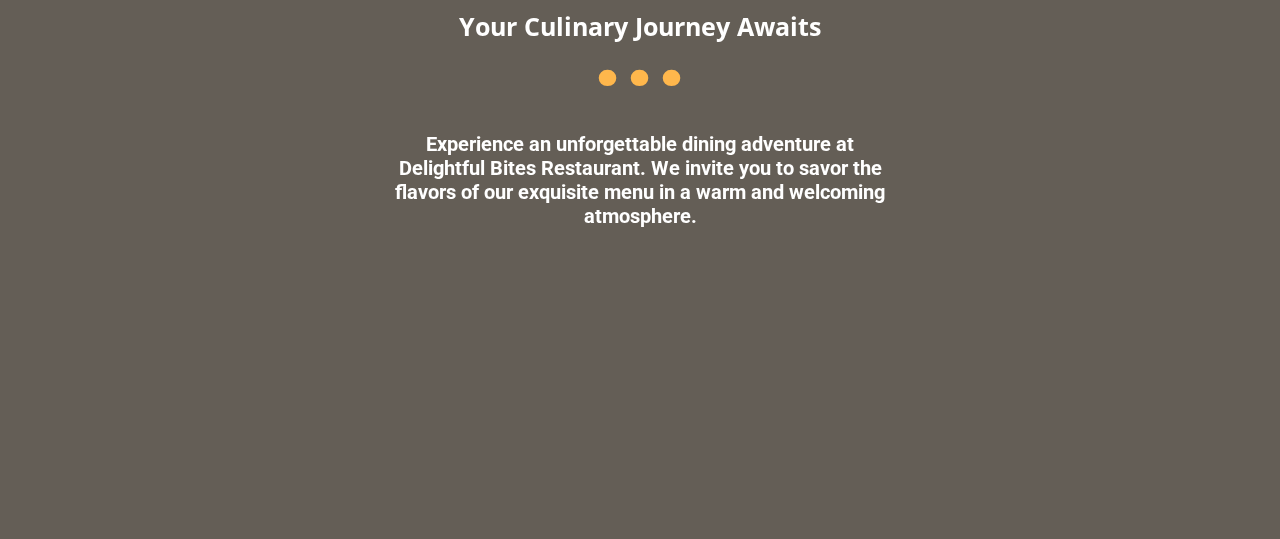
==== commit 06cbd5c9: "reservations" ====
--- a/index.html
+++ b/index.html
@@ -22,15 +22,16 @@
                     <a href="#">Home</a>
                     <a href="#our-story">About Us</a>
                     <a href="#food-menu">Menu</a>
-                    <a href="#">Reservations</a>
-                    <a href="contact.html">Contact</a>
+                    <a href="reservations.html">Reservations</a>
+                    <a href="#" onclick="openModal()">Contact</a>
                 </div>
             </nav>
             <div class="background-img"></div>
         </section>
 
         <section class="contact-modal">
-            <form class="contact-form" id="contact-form">
+            <form action="#" class="contact-form" id="contact-form">
+                    <h2 onclick="closeModal()">X</h2>
                     <label for="name">Name</label>
                     <input type="text">
                     <label for="email">Email</label>
@@ -162,7 +163,7 @@
             </div>
         </section>
 
-        <section class="reservations">
+        <section class="reservations" id="reservations">
             <div class="reservation-content">
                 <!-- <div class="img-container"><img src="https://img.freepik.com/free-photo/happy-waiter-serving-food-group-cheerful-friends-pub_637285-12525.jpg?w=996&t=st=1706253642~exp=1706254242~hmac=f1e781bcfdb6d068bc4266a1f0a45997113c64c853812aa986a713f83ca9f719" alt="hotel preview"></div> -->
                 
--- a/style.css
+++ b/style.css
@@ -528,13 +528,14 @@
     }
 }
 
-/* .contact-modal{
+.contact-modal{
     height: 50vh;
     display: flex;
     width: 100%;
     background-color: #727272;
     font-family: 'Lora', serif;
-} */
+    display: none;
+}
 
 .contact-form{
     width: 35%;
@@ -546,11 +547,20 @@
     gap: 20px;
     border: 10px solid #fff;
     padding: 25px 0px;
-    position: absolute;
+    position: fixed;
     top: 25%;
     left: 50%;
     transform: translate(-50%);
-    /* display: none; */
+    margin: 0;
+}
+
+.contact-form h2{
+    position: absolute;
+    top: 0;
+    right: 5px;
+    margin: 0;
+    padding: 0;
+    cursor: pointer;
 }
 
 .contact-form label{
@@ -577,4 +587,71 @@
     color: #fff;
     background-color: #1a1a1a;
     transition: ease-in 0.3s;
+}
+
+
+/* RESERVATIONS PAGE */
+
+.table-container{
+    display: flex;
+    align-items: center;
+    justify-content: space-around;
+    /* width: 100%; */
+    flex-wrap: wrap;
+    padding: 50px;
+    background-color: #f0f0f0;
+    gap: 100px;
+}
+
+.table-layout {
+    position: relative;
+}
+
+.table {
+    width: 200px;
+    height: 250px;
+    background-color: #a7a7a7;
+    border-radius: 50%;
+    margin: -10px;
+    position: relative;
+    z-index: 1;
+}
+
+.chair {
+    position: absolute;
+    width: 35px;
+    height: 50px;
+    background-color: #8cc6d9;
+    border-top-left-radius: 25%;
+    border-top-right-radius: 25%;
+}
+
+.booked{
+    background-color: #800000;
+}
+
+.selected{
+    background-color: #1ec442;
+}
+
+.chair:hover{
+    cursor: pointer;
+    opacity: 0.8;
+}
+
+.chair.top-left {
+    top: -25px;
+    left: -25px;
+}
+.chair.top-right {
+    top: -25px;
+    right: -25px;
+}
+.chair.bottom-left {
+    bottom: -25px;
+    left: -25px;
+}
+.chair.bottom-right {
+    bottom: -25px;
+    right: -25px;
 }